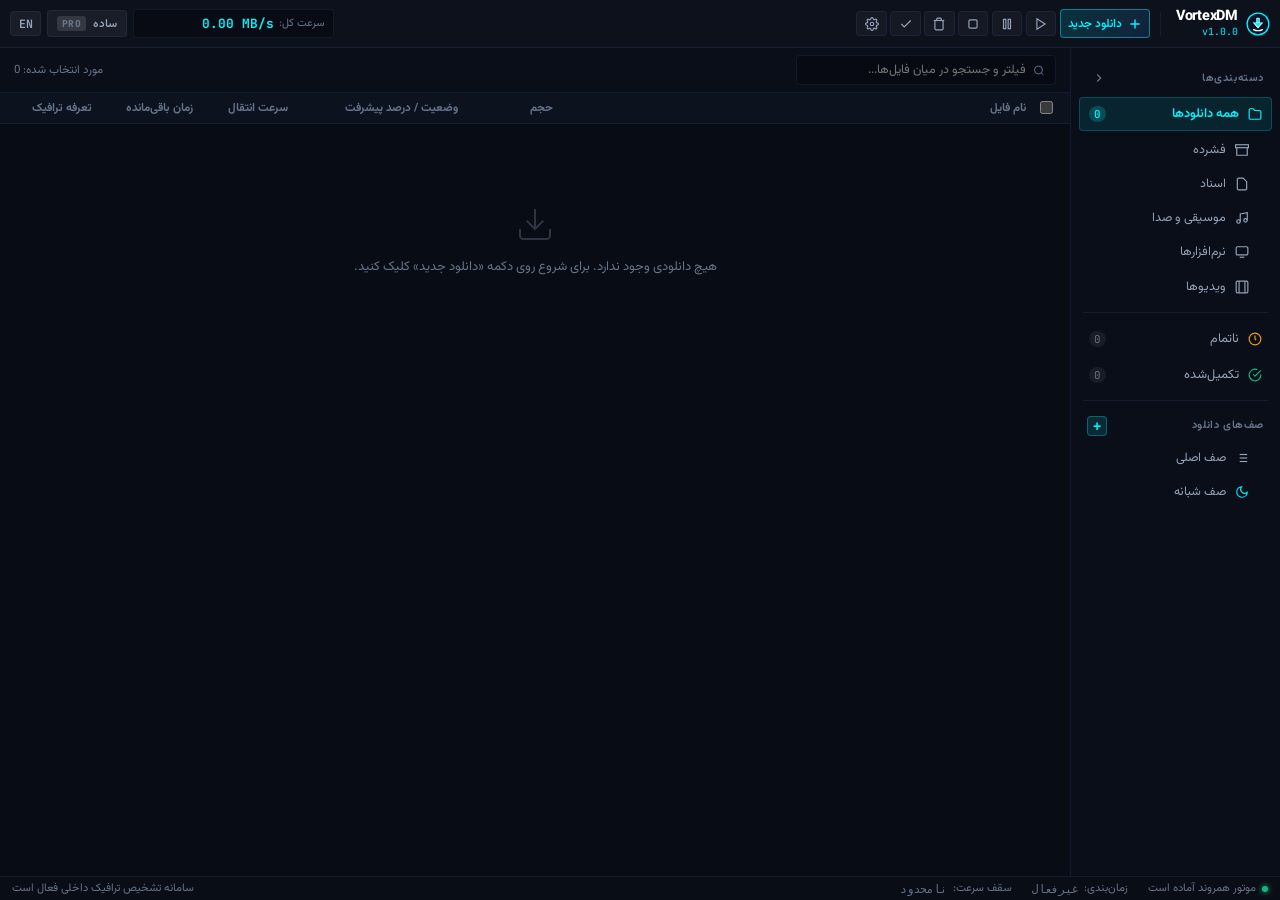
==== ui/index.html @ fa71cff3 "fix: set white text on primary buttons, fix realistic speedtest and ping, streamline analytics cards" ====
<!DOCTYPE html>
<html lang="fa" dir="rtl">
<head>
  <meta charset="UTF-8">
  <meta name="viewport" content="width=device-width, initial-scale=1.0">
  <meta name="color-scheme" content="dark">
  <meta name="theme-color" content="#00f2fe">
  <title>VortexDM - Professional Download Manager</title>
  <link rel="icon" type="image/x-icon" href="favicon.ico">
  <link rel="icon" type="image/png" sizes="256x256" href="favicon.png">
  <link rel="icon" type="image/png" sizes="192x192" href="favicon-192.png">
  <link rel="icon" type="image/png" sizes="512x512" href="favicon-512.png">
  <link rel="shortcut icon" href="favicon.ico">
  <link rel="apple-touch-icon" href="favicon-192.png">
  <link rel="manifest" href="manifest.json">
  <link rel="stylesheet" href="style.css">
  <link href="https://fonts.googleapis.com/css2?family=Vazirmatn:wght@400;500;600;700;800&family=JetBrains+Mono:wght@400;500;700&display=swap" rel="stylesheet">
</head>
<body>
  <div class="app-window">
    <!-- Top Action Ribbon Toolbar (IDM-Grade Pro Toolbar) -->
    <header class="app-toolbar">
      <div class="brand-group">
        <div class="brand-logo" title="VortexDM">
          <svg viewBox="0 0 32 32" fill="none">
            <circle cx="16" cy="16" r="14.5" fill="#0b1329" stroke="#00f2fe" stroke-width="1.8"/>
            <rect x="13.8" y="7.5" width="4.4" height="7.5" rx="1" fill="#ffffff"/>
            <polygon points="9,14 23,14 16,22" fill="#ffffff"/>
            <rect x="14.6" y="8.5" width="2.8" height="5.5" fill="#00f2fe"/>
            <polygon points="11,14.5 21,14.5 16,20" fill="#00f2fe"/>
            <path d="M10 23.5 Q16 26.5 22 23.5" fill="none" stroke="#ffffff" stroke-width="1.5" stroke-linecap="round"/>
          </svg>
        </div>
        <div class="brand-info">
          <span class="brand-title">VortexDM</span>
          <span class="brand-ver">v1.0.0</span>
        </div>
      </div>

      <div class="toolbar-divider"></div>

      <!-- Action Buttons -->
      <div class="toolbar-buttons">
        <button id="tbAddUrl" class="tb-btn tb-btn-primary" title="افزودن نشانی جدید" data-i18n-title="tb_add_tip">
          <svg viewBox="0 0 24 24" fill="none" stroke="currentColor" stroke-width="2.5" stroke-linecap="round"><line x1="12" y1="5" x2="12" y2="19"></line><line x1="5" y1="12" x2="19" y2="12"></line></svg>
          <span data-i18n="tb_add">دانلود جدید</span>
        </button>

        <button id="tbBatch" class="tb-btn pro-only" title="افزودن دسته‌ای لینک‌ها" data-i18n-title="tb_batch_tip">
          <svg viewBox="0 0 24 24" fill="none" stroke="currentColor" stroke-width="2"><path d="M14 2H6a2 2 0 0 0-2 2v16a2 2 0 0 0 2 2h12a2 2 0 0 0 2-2V8z"></path><polyline points="14 2 14 8 20 8"></polyline><line x1="12" y1="18" x2="12" y2="12"></line><line x1="9" y1="15" x2="15" y2="15"></line></svg>
          <span data-i18n="tb_batch">دانلود دسته‌ای</span>
        </button>

        <button id="tbResume" class="tb-btn tb-btn-compact" title="ادامه دانلود انتخابی" data-i18n-title="tb_resume_tip">
          <svg viewBox="0 0 24 24" fill="none" stroke="currentColor" stroke-width="2"><polygon points="5 3 19 12 5 21 5 3"></polygon></svg>
          <span data-i18n="tb_resume">ادامه</span>
        </button>

        <button id="tbPause" class="tb-btn tb-btn-compact" title="توقف موقت دانلود انتخابی" data-i18n-title="tb_pause_tip">
          <svg viewBox="0 0 24 24" fill="none" stroke="currentColor" stroke-width="2"><rect x="6" y="4" width="4" height="16"></rect><rect x="14" y="4" width="4" height="16"></rect></svg>
          <span data-i18n="tb_pause">توقف</span>
        </button>

        <button id="tbPauseAll" class="tb-btn tb-btn-compact" title="توقف همه دانلودها" data-i18n-title="tb_pause_all_tip">
          <svg viewBox="0 0 24 24" fill="none" stroke="currentColor" stroke-width="2"><rect x="5" y="5" width="14" height="14" rx="2"></rect></svg>
          <span data-i18n="tb_pause_all">توقف همه</span>
        </button>

        <button id="tbDelete" class="tb-btn tb-btn-compact" title="حذف مورد انتخابی" data-i18n-title="tb_delete_tip">
          <svg viewBox="0 0 24 24" fill="none" stroke="currentColor" stroke-width="2"><polyline points="3 6 5 6 21 6"></polyline><path d="M19 6v14a2 2 0 0 1-2 2H7a2 2 0 0 1-2-2V6m3 0V4a2 2 0 0 1 2-2h4a2 2 0 0 1 2 2v2"></path></svg>
          <span data-i18n="tb_delete">حذف</span>
        </button>

        <button id="tbClearDone" class="tb-btn tb-btn-compact" title="پاک‌سازی موارد تکمیل‌شده از لیست" data-i18n-title="tb_clear_tip">
          <svg viewBox="0 0 24 24" fill="none" stroke="currentColor" stroke-width="2"><polyline points="20 6 9 17 4 12"></polyline></svg>
          <span data-i18n="tb_clear">پاک‌سازی</span>
        </button>

        <div class="toolbar-divider pro-only"></div>

        <button id="tbScheduler" class="tb-btn tb-btn-accent pro-only" title="زمان‌بندی و صف دانلود شبانه" data-i18n-title="tb_sched_tip">
          <svg viewBox="0 0 24 24" fill="none" stroke="currentColor" stroke-width="2"><circle cx="12" cy="12" r="10"></circle><polyline points="12 6 12 12 16 14"></polyline></svg>
          <span data-i18n="tb_scheduler">زمان‌بندی</span>
        </button>

        <button id="tbSpeedLimit" class="tb-btn pro-only" title="محدودکننده و تقسیم هوشمند پهنای باند" data-i18n-title="tb_limit_tip">
          <svg viewBox="0 0 24 24" fill="none" stroke="currentColor" stroke-width="2"><path d="M12 2v4M12 18v4M4.93 4.93l2.83 2.83M16.24 16.24l2.83 2.83M2 12h4M18 12h4M4.93 19.07l2.83-2.83M16.24 7.76l2.83-2.83"/></svg>
          <span id="tbLimitLabel" data-i18n="tb_speed_limit">سقف سرعت</span>
        </button>

        <button id="tbLinkIrani" class="tb-btn tb-btn-iran iran-only pro-only" title="بررسی ترافیک نیم‌بها (LinkIrani.ir)" data-i18n-title="tb_iran_tip">
          <svg viewBox="0 0 24 24" fill="none" stroke="currentColor" stroke-width="2"><circle cx="12" cy="12" r="10"/><path d="M2 12h20"/><path d="M12 2a15.3 15.3 0 0 1 4 10 15.3 15.3 0 0 1-4 10 15.3 15.3 0 0 1 4-10z"/></svg>
          <span data-i18n="tb_linkirani">استعلام نیم‌بها</span>
        </button>

        <button id="tbAnalytics" class="tb-btn tb-btn-analytics pro-only" title="آمار و گزارش مصرف اینترنت" data-i18n-title="tb_analytics_tip">
          <svg viewBox="0 0 24 24" fill="none" stroke="currentColor" stroke-width="2"><line x1="18" y1="20" x2="18" y2="10"></line><line x1="12" y1="20" x2="12" y2="4"></line><line x1="6" y1="20" x2="6" y2="14"></line></svg>
          <span data-i18n="tb_analytics">گزارش مصرف</span>
        </button>

        <button id="tbSpeedtest" class="tb-btn pro-only" title="تست پینگ و سرعت شبکه" data-i18n-title="tb_speedtest_tip">
          <svg viewBox="0 0 24 24" fill="none" stroke="currentColor" stroke-width="2"><circle cx="12" cy="12" r="10"></circle><polygon points="16.24 7.76 14.12 14.12 7.76 16.24 9.88 9.88 16.24 7.76"></polygon></svg>
          <span data-i18n="tb_speedtest">تست سرعت</span>
        </button>

        <button id="tbSettings" class="tb-btn tb-btn-compact" title="تنظیمات نرم‌افزار" data-i18n-title="tb_settings_tip">
          <svg viewBox="0 0 24 24" fill="none" stroke="currentColor" stroke-width="2"><circle cx="12" cy="12" r="3"></circle><path d="M19.4 15a1.65 1.65 0 0 0 .33 1.82l.06.06a2 2 0 0 1 0 2.83 2 2 0 0 1-2.83 0l-.06-.06a1.65 1.65 0 0 0-1.82-.33 1.65 1.65 0 0 0-1 1.51V21a2 2 0 0 1-2 2 2 2 0 0 1-2-2v-.09A1.65 1.65 0 0 0 9 19.4a1.65 1.65 0 0 0-1.82.33l-.06.06a2 2 0 0 1-2.83 0 2 2 0 0 1 0-2.83l.06-.06a1.65 1.65 0 0 0 .33-1.82 1.65 1.65 0 0 0-1.51-1H3a2 2 0 0 1-2-2 2 2 0 0 1 2-2h.09A1.65 1.65 0 0 0 4.6 9a1.65 1.65 0 0 0-.33-1.82l-.06-.06a2 2 0 0 1 0-2.83 2 2 0 0 1 2.83 0l.06.06a1.65 1.65 0 0 0 1.82.33H9a1.65 1.65 0 0 0 1-1.51V3a2 2 0 0 1 2-2 2 2 0 0 1 2 2v.09a1.65 1.65 0 0 0 1 1.51 1.65 1.65 0 0 0 1.82-.33l.06-.06a2 2 0 0 1 2.83 0 2 2 0 0 1 0 2.83l-.06.06a1.65 1.65 0 0 0-.33 1.82V9a1.65 1.65 0 0 0 1.51 1H21a2 2 0 0 1 2 2 2 2 0 0 1-2 2h-.09a1.65 1.65 0 0 0-1.51 1z"></path></svg>
          <span data-i18n="tb_settings">تنظیمات</span>
        </button>
      </div>

      <!-- Right Area: Speedometer, Mode Switcher & Language -->
      <div class="toolbar-status-right">
        <div class="global-speed-display" title="سرعت دانلود کلی">
          <span class="speed-unit-lbl" data-i18n="speed_lbl">سرعت:</span>
          <span class="speed-val ltr-num" id="globalSpeedVal">0.00 MB/s</span>
          <canvas id="speedSparkline" width="55" height="20"></canvas>
        </div>

        <button id="btnModeToggle" class="mode-toggle-btn" title="تغییر به حالت پیشرفته / ساده" data-i18n-title="tip_mode_toggle">
          <span class="mode-text" id="modeText" data-i18n="mode_simple">ساده</span>
          <span class="mode-pill pro">PRO</span>
        </button>

        <button id="langToggleBtn" class="lang-switch-btn" title="تغییر زبان">
          <span id="langText">EN</span>
        </button>
      </div>
    </header>

    <!-- Main Workspace: Split into Categories Sidebar and Compact Tasks Table -->
    <div class="workspace-layout">
      <!-- Sidebar Tree (IDM Categories Tree) -->
      <aside class="categories-tree">
        <div class="tree-header">
          <span data-i18n="tree_categories">دسته‌بندی‌ها</span>
          <button id="btnToggleSidebar" class="sidebar-toggle-btn" title="کوچک‌سازی پنل" data-i18n-title="tip_toggle_sidebar">
            <svg viewBox="0 0 24 24" fill="none" stroke="currentColor" stroke-width="2"><polyline points="15 18 9 12 15 6"></polyline></svg>
          </button>
        </div>

        <div class="tree-list">
          <!-- Main Downloads -->
          <div class="tree-node active" data-filter="all">
            <svg class="tree-icon" viewBox="0 0 24 24" fill="none" stroke="currentColor" stroke-width="2"><path d="M22 19a2 2 0 0 1-2 2H4a2 2 0 0 1-2-2V5a2 2 0 0 1 2-2h5l2 3h9a2 2 0 0 1 2 2z"/></svg>
            <span class="tree-label" data-i18n="cat_all">همه دانلودها</span>
            <span class="tree-count" id="countAll">0</span>
          </div>

          <div class="tree-group">
            <div class="tree-node sub-node" data-filter="compressed">
              <svg class="tree-icon" viewBox="0 0 24 24" fill="none" stroke="currentColor" stroke-width="2"><polyline points="21 8 21 21 3 21 3 8"></polyline><rect x="1" y="3" width="22" height="5"></rect></svg>
              <span class="tree-label" data-i18n="cat_compressed">فشرده</span>
            </div>
            <div class="tree-node sub-node" data-filter="documents">
              <svg class="tree-icon" viewBox="0 0 24 24" fill="none" stroke="currentColor" stroke-width="2"><path d="M14 2H6a2 2 0 0 0-2 2v16a2 2 0 0 0 2 2h12a2 2 0 0 0 2-2V8z"></path></svg>
              <span class="tree-label" data-i18n="cat_documents">اسناد</span>
            </div>
            <div class="tree-node sub-node" data-filter="music">
              <svg class="tree-icon" viewBox="0 0 24 24" fill="none" stroke="currentColor" stroke-width="2"><path d="M9 18V5l12-2v13"></path><circle cx="6" cy="18" r="3"></circle><circle cx="18" cy="16" r="3"></circle></svg>
              <span class="tree-label" data-i18n="cat_music">موسیقی و صدا</span>
            </div>
            <div class="tree-node sub-node" data-filter="programs">
              <svg class="tree-icon" viewBox="0 0 24 24" fill="none" stroke="currentColor" stroke-width="2"><rect x="2" y="3" width="20" height="14" rx="2"></rect><line x1="8" y1="21" x2="16" y2="21"></line></svg>
              <span class="tree-label" data-i18n="cat_programs">نرم‌افزارها</span>
            </div>
            <div class="tree-node sub-node" data-filter="video">
              <svg class="tree-icon" viewBox="0 0 24 24" fill="none" stroke="currentColor" stroke-width="2"><rect x="2" y="2" width="20" height="20" rx="2"></rect><line x1="7" y1="2" x2="7" y2="22"></line><line x1="17" y1="2" x2="17" y2="22"></line></svg>
              <span class="tree-label" data-i18n="cat_video">ویدیوها</span>
            </div>
          </div>

          <div class="tree-separator"></div>

          <!-- Status Section -->
          <div class="tree-node" data-filter="unfinished">
            <svg class="tree-icon icon-yellow" viewBox="0 0 24 24" fill="none" stroke="currentColor" stroke-width="2"><circle cx="12" cy="12" r="10"></circle><polyline points="12 6 12 12 14 14"></polyline></svg>
            <span class="tree-label" data-i18n="cat_unfinished">ناتمام</span>
            <span class="tree-count" id="countActive">0</span>
          </div>

          <div class="tree-node" data-filter="finished">
            <svg class="tree-icon icon-green" viewBox="0 0 24 24" fill="none" stroke="currentColor" stroke-width="2"><path d="M22 11.08V12a10 10 0 1 1-5.93-9.14"></path><polyline points="22 4 12 14.01 9 11.01"></polyline></svg>
            <span class="tree-label" data-i18n="cat_finished">تکمیل‌شده</span>
            <span class="tree-count" id="countDone">0</span>
          </div>

          <div class="tree-separator"></div>

          <!-- Queues Section -->
          <div class="tree-header queue-header-row">
            <span data-i18n="tree_queues">صف‌های دانلود</span>
            <button id="btnAddQueue" class="btn-add-queue" title="ایجاد صف دانلود جدید" data-i18n-title="btn_add_queue_tip">+</button>
          </div>

          <div id="queuesContainer">
            <div class="tree-node sub-node" data-filter="queue-main">
              <svg class="tree-icon" viewBox="0 0 24 24" fill="none" stroke="currentColor" stroke-width="2"><line x1="8" y1="6" x2="21" y2="6"></line><line x1="8" y1="12" x2="21" y2="12"></line><line x1="8" y1="18" x2="21" y2="18"></line><line x1="3" y1="6" x2="3.01" y2="6"></line><line x1="3" y1="12" x2="3.01" y2="12"></line><line x1="3" y1="18" x2="3.01" y2="18"></line></svg>
              <span class="tree-label" data-i18n="queue_main">صف اصلی</span>
            </div>

            <div class="tree-node sub-node" data-filter="queue-night">
              <svg class="tree-icon icon-cyan" viewBox="0 0 24 24" fill="none" stroke="currentColor" stroke-width="2"><path d="M21 12.79A9 9 0 1 1 11.21 3 7 7 0 0 0 21 12.79z"></path></svg>
              <span class="tree-label" data-i18n="queue_night">صف شبانه</span>
            </div>
          </div>
        </div>
      </aside>

      <!-- Main High-Density Table Area -->
      <main class="table-container">
        <!-- Search filter bar -->
        <div class="filter-strip">
          <div class="search-box">
            <svg viewBox="0 0 24 24" fill="none" stroke="currentColor" stroke-width="2"><circle cx="11" cy="11" r="8"></circle><line x1="21" y1="21" x2="16.65" y2="16.65"></line></svg>
            <input type="text" id="searchInput" placeholder="فیلتر و جستجو در میان فایل‌ها..." data-i18n-placeholder="search_filter">
          </div>
          <div class="table-stats">
            <span id="selectedCountText" data-i18n="selected_count">هیچ فایلی انتخاب نشده</span>
          </div>
        </div>

        <!-- High-Density Data Table Header -->
        <div class="grid-header">
          <div class="col col-check"><input type="checkbox" id="selectAllCheckbox"></div>
          <div class="col col-order pro-only" title="ترتیب اولویت دانلود">#</div>
          <div class="col col-name" data-i18n="col_filename">نام فایل</div>
          <div class="col col-size" data-i18n="col_size">حجم</div>
          <div class="col col-progress" data-i18n="col_progress">وضعیت / درصد پیشرفت</div>
          <div class="col col-speed" data-i18n="col_speed">سرعت انتقال</div>
          <div class="col col-eta" data-i18n="col_eta">زمان باقی‌مانده</div>
          <div class="col col-traffic iran-only" data-i18n="col_traffic">تعرفه ترافیک</div>
          <div class="col col-queue pro-only" data-i18n="col_queue">صف</div>
          <div class="col col-conn pro-only" data-i18n="col_conn" title="تعداد اتصالات همزمان">اتصال</div>
          <div class="col col-reorder pro-only" data-i18n="col_reorder" title="جابجایی در صف">ترتیب</div>
        </div>

        <!-- Table Rows List -->
        <div id="tasksGridBody" class="grid-body">
          <!-- Empty State -->
          <div id="emptyTasksState" class="empty-state-compact">
            <svg class="empty-icon" viewBox="0 0 24 24" fill="none" stroke="currentColor" stroke-width="1.2"><path d="M21 15v4a2 2 0 0 1-2 2H5a2 2 0 0 1-2-2v-4"></path><polyline points="7 10 12 15 17 10"></polyline><line x1="12" y1="15" x2="12" y2="3"></line></svg>
            <span data-i18n="empty_msg">هیچ دانلودی وجود ندارد. برای شروع روی دکمه «دانلود جدید» کلیک کنید.</span>
          </div>
        </div>
      </main>
    </div>

    <!-- Bottom Status Bar -->
    <footer class="app-statusbar">
      <div class="sb-item">
        <span class="sb-indicator online"></span>
        <span id="sbEngineStatus" data-i18n="sb_ready">موتور همروند آماده است</span>
      </div>
      <div class="sb-item">
        <span data-i18n="sb_scheduler_state">وضعیت زمان‌بندی:</span>
        <span id="sbSchedStatus" class="ltr-num">غیرفعال</span>
      </div>
      <div class="sb-item">
        <span data-i18n="sb_speed_limit">سقف سرعت:</span>
        <span id="sbLimitStatus" class="ltr-num">نامحدود</span>
      </div>
      <div class="sb-item push-end iran-only">
        <span data-i18n="sb_iran_support">سامانه استعلام ترافیک متصل به LinkIrani.ir</span>
      </div>
    </footer>
  </div>

  <!-- Modal: Add New Download -->
  <div id="taskModal" class="modal-overlay hidden">
    <div class="modal-card">
      <div class="modal-header">
        <h3 data-i18n="modal_add_title">افزودن دانلود جدید</h3>
        <button class="modal-close-btn" id="closeAddModal">✖</button>
      </div>
      <div class="modal-body">
        <div class="form-row">
          <label data-i18n="lbl_url">آدرس فایل (URL):</label>
          <input type="url" id="modalUrlInput" placeholder="https://domain.com/file.zip" class="form-input ltr-input">
        </div>
        <div class="form-row">
          <label data-i18n="lbl_filename">نام فایل ذخیره‌شده (اختیاری):</label>
          <input type="text" id="modalFilenameInput" placeholder="نام خودکار از سرور دریافت می‌شود" class="form-input">
        </div>
        <div class="form-row">
          <label data-i18n="lbl_dest_dir">پوشه ذخیره‌سازی (اختیاری):</label>
          <input type="text" id="modalDirInput" placeholder="مسیر پیش‌فرض دانلودها..." class="form-input ltr-input">
        </div>
        <div class="form-cols">
          <div class="form-row">
            <label data-i18n="lbl_queue">صف دانلود:</label>
            <select id="modalQueueSelect" class="form-select">
              <option value="main" selected>صف اصلی</option>
              <option value="night">صف دانلود شبانه</option>
            </select>
          </div>
          <div class="form-row">
            <label data-i18n="lbl_conns">تعداد قطعات همزمان (Q):</label>
            <select id="modalConnsSelect" class="form-select">
              <option value="16" selected>16 کانکشن (توربو استاندارد)</option>
              <option value="32">32 کانکشن (حداکثر پهنای باند)</option>
              <option value="8">8 کانکشن همزمان</option>
              <option value="4">4 کانکشن</option>
              <option value="1">1 کانکشن (تک‌استریم)</option>
            </select>
          </div>
        </div>
        <div id="trafficDetectionNotice" class="traffic-notice hidden iran-only">
          <span class="traffic-tag" id="trafficNoticeTag"></span>
          <span class="traffic-desc" id="trafficNoticeDesc"></span>
          <a href="#" id="trafficNoticeLink" target="_blank" class="traffic-ext-link">استعلام در LinkIrani.ir ↗</a>
        </div>
      </div>
      <div class="modal-footer">
        <button class="btn btn-secondary" id="cancelAddBtn" data-i18n="btn_cancel">انصراف</button>
        <button class="btn btn-primary" id="submitAddBtn" data-i18n="btn_start">شروع دانلود</button>
      </div>
    </div>
  </div>

  <!-- Modal: Scheduler & Night Download (Exact IDM Model) -->
  <div id="schedulerModal" class="modal-overlay hidden">
    <div class="modal-card modal-large">
      <div class="modal-header">
        <h3 data-i18n="sched_title">تنظیمات زمان‌بندی و صف دانلود</h3>
        <button class="modal-close-btn" id="closeSchedModal">✖</button>
      </div>
      <div class="modal-body">
        <div class="sched-layout">
          <!-- Queue tabs on left -->
          <div class="sched-tabs">
            <button class="sched-tab active" data-queue="night">🌙 صف شبانه</button>
            <button class="sched-tab" data-queue="main">📋 صف اصلی</button>
          </div>

          <!-- Queue settings panel -->
          <div class="sched-content">
            <div class="checkbox-row">
              <input type="checkbox" id="schedEnable">
              <label for="schedEnable" class="bold-lbl" data-i18n="sched_enable">فعال‌سازی دانلود خودکار بر اساس زمان‌بندی برای این صف</label>
            </div>

            <div class="sched-time-box">
              <div class="time-item">
                <input type="checkbox" id="schedStartCheck">
                <label for="schedStartCheck" data-i18n="sched_start_at">شروع دانلود در ساعت:</label>
                <div class="dark-time-picker">
                  <select id="schedStartHour" class="time-select"></select>
                  <span class="time-sep">:</span>
                  <select id="schedStartMin" class="time-select"></select>
                </div>
              </div>

              <div class="time-item">
                <input type="checkbox" id="schedStopCheck">
                <label for="schedStopCheck" data-i18n="sched_stop_at">توقف دانلود در ساعت:</label>
                <div class="dark-time-picker">
                  <select id="schedStopHour" class="time-select"></select>
                  <span class="time-sep">:</span>
                  <select id="schedStopMin" class="time-select"></select>
                </div>
              </div>
            </div>

            <div class="sched-box-title" data-i18n="sched_days_title">روزهای اجرای برنامه در هفته:</div>
            <div class="days-checkboxes">
              <label><input type="checkbox" class="day-cb" value="0" checked> یکشنبه</label>
              <label><input type="checkbox" class="day-cb" value="1" checked> دوشنبه</label>
              <label><input type="checkbox" class="day-cb" value="2" checked> سه‌شنبه</label>
              <label><input type="checkbox" class="day-cb" value="3" checked> چهارشنبه</label>
              <label><input type="checkbox" class="day-cb" value="4" checked> پنج‌شنبه</label>
              <label><input type="checkbox" class="day-cb" value="5" checked> جمعه</label>
              <label><input type="checkbox" class="day-cb" value="6" checked> شنبه</label>
            </div>

            <div class="sched-box-title" data-i18n="sched_post_title">عملیات پس از اتمام تمام فایل‌های این صف:</div>
            <div class="post-actions-list">
              <label class="radio-lbl">
                <input type="checkbox" id="schedShutdownPC">
                <span data-i18n="sched_shutdown_pc">خاموش کردن رایانه پس از پایان دانلود</span>
              </label>
              <label class="radio-lbl">
                <input type="checkbox" id="schedSleepPC">
                <span data-i18n="sched_sleep_pc">به حالت آماده‌باش بردن سیستم (خواب)</span>
              </label>
              <label class="radio-lbl">
                <input type="checkbox" id="schedExitApp">
                <span data-i18n="sched_exit_app">بستن نرم‌افزار VortexDM</span>
              </label>
            </div>

            <div class="conns-queue-row">
              <label data-i18n="sched_max_concur">حداکثر فایل‌های همزمان در صف:</label>
              <select id="schedMaxConcur" class="form-select small-select">
                <option value="1" selected>1 فایل در هر لحظه (پیشنهادی برای صف شبانه)</option>
                <option value="2">2 فایل همزمان</option>
                <option value="3">3 فایل همزمان</option>
              </select>
            </div>
          </div>
        </div>
      </div>
      <div class="modal-footer">
        <button class="btn btn-secondary" id="cancelSchedBtn" data-i18n="btn_cancel">انصراف</button>
        <button class="btn btn-primary" id="saveSchedBtn" data-i18n="btn_save_apply">ذخیره و اعمال زمان‌بندی</button>
      </div>
    </div>
  </div>

  <!-- Modal: Speed Limiter & Smart Bandwidth Allocator -->
  <div id="speedLimitModal" class="modal-overlay hidden">
    <div class="modal-card">
      <div class="modal-header">
        <h3 data-i18n="limit_title">محدودکننده و تقسیم هوشمند پهنای باند</h3>
        <button class="modal-close-btn" id="closeLimitModal">✖</button>
      </div>
      <div class="modal-body">
        <p class="modal-intro" data-i18n="limit_intro">با تنظیم سقف سرعت، پهنای باند به شکل هوشمند و عادلانه میان دانلودهای فعال تقسیم شده و وب‌گردی و سایر نرم‌افزارها دچار افت سرعت نمی‌شوند.</p>
        
        <div class="speed-presets">
          <button class="preset-btn active" data-kb="0" data-i18n="limit_unlimited">نامحدود (حداکثر سرعت)</button>
          <button class="preset-btn" data-kb="1024">1 MB/s</button>
          <button class="preset-btn" data-kb="2048">2 MB/s</button>
          <button class="preset-btn" data-kb="5120">5 MB/s</button>
          <button class="preset-btn" data-kb="10240">10 MB/s</button>
        </div>

        <div class="form-row">
          <label data-i18n="limit_custom">یا سقف دلخواه را وارد کنید (کیلوبایت بر ثانیه):</label>
          <div class="input-with-unit">
            <input type="number" id="customLimitInput" placeholder="0 برای نامحدود" min="0" step="128" class="form-input ltr-input">
            <span class="unit-tag">KB/s</span>
          </div>
        </div>
      </div>
      <div class="modal-footer">
        <button class="btn btn-secondary" id="cancelLimitBtn" data-i18n="btn_cancel">انصراف</button>
        <button class="btn btn-primary" id="saveLimitBtn" data-i18n="btn_apply">اعمال سقف سرعت</button>
      </div>
    </div>
  </div>

  <!-- Modal: LinkIrani.ir Domestic Check Dialog -->
  <div id="linkIraniModal" class="modal-overlay hidden">
    <div class="modal-card">
      <div class="modal-header">
        <h3 data-i18n="iran_check_title">استعلام ترافیک داخلی / نیم‌بها (LinkIrani.ir)</h3>
        <button class="modal-close-btn" id="closeIranModal">✖</button>
      </div>
      <div class="modal-body">
        <p class="modal-intro" data-i18n="iran_intro">لینک یا دامنه مورد نظر خود را وارد کنید تا وضعیت داخلی بودن (نیم‌بها) یا بین‌المللی بودن آن فوراً بررسی شود.</p>
        <div class="form-row">
          <input type="text" id="iranUrlInput" placeholder="https://example.ir/file.zip" class="form-input ltr-input">
        </div>
        <button id="btnRunIranCheck" class="btn btn-primary w-full" data-i18n="btn_check">بررسی وضعیت ترافیک</button>

        <div id="iranCheckResultBox" class="iran-result-box hidden">
          <div class="res-status-line">
            <span class="res-label" data-i18n="iran_status_lbl">وضعیت محاسبه ترافیک:</span>
            <span id="iranResultBadge" class="traffic-tag"></span>
          </div>
          <div class="res-details">
            <div><span data-i18n="iran_host">دامنه / هاست:</span> <strong id="iranResultHost" class="ltr-num"></strong></div>
            <div><span data-i18n="iran_ip">آدرس IP سرور:</span> <strong id="iranResultIP" class="ltr-num"></strong></div>
          </div>
          <a id="iranExternalVerifyBtn" href="#" target="_blank" class="btn-verify-ext">مشاهده پرونده ثبت در سامانه LinkIrani.ir ↗</a>
        </div>
      </div>
    </div>
  </div>

  <!-- Modal: Data Usage & Traffic Analytics -->
  <div id="analyticsModal" class="modal-overlay hidden">
    <div class="modal-card modal-xl">
      <div class="modal-header">
        <div class="modal-title-wrap">
          <h3 data-i18n="analytics_title">آمار و گزارش مصرف اینترنت</h3>
          <span class="cycle-indicator" id="analyticsCyclePeriod">دوره جاری</span>
        </div>
        <div class="modal-header-actions">
          <button id="btnResetCycle" class="btn btn-sm btn-outline-danger" title="صفر کردن آمار و شروع دوره جدید" data-i18n="analytics_reset_btn">شروع دوره جدید</button>
          <button class="modal-close-btn" id="closeAnalyticsModal">✖</button>
        </div>
      </div>
      <div class="modal-body">
        <!-- 4 Stat Metric Cards -->
        <div class="analytics-metrics-grid">
          <div class="metric-card card-total">
            <div class="metric-icon">
              <svg viewBox="0 0 24 24" fill="none" stroke="currentColor" stroke-width="2"><path d="M21 16V8a2 2 0 0 0-1-1.73l-7-4a2 2 0 0 0-2 0l-7 4A2 2 0 0 0 3 8v8a2 2 0 0 0 1 1.73l7 4a2 2 0 0 0 2 0l7-4A2 2 0 0 0 21 16z"></path><polyline points="3.27 6.96 12 12.01 20.73 6.96"></polyline><line x1="12" y1="22.08" x2="12" y2="12"></line></svg>
            </div>
            <div class="metric-info">
              <span class="metric-lbl" data-i18n="analytics_total_traffic">کل ترافیک مصرفی</span>
              <span class="metric-val ltr-num" id="statTotalTraffic">0 B</span>
            </div>
          </div>

          <div class="metric-card card-domestic iran-only">
            <div class="metric-icon">
              <svg viewBox="0 0 24 24" fill="none" stroke="currentColor" stroke-width="2"><circle cx="12" cy="12" r="10"/><path d="M2 12h20"/><path d="M12 2a15.3 15.3 0 0 1 4 10 15.3 15.3 0 0 1-4 10 15.3 15.3 0 0 1-4-10 15.3 15.3 0 0 1 4-10z"/></svg>
            </div>
            <div class="metric-info">
              <span class="metric-lbl" data-i18n="analytics_domestic_traffic">مصرف نیم‌بها (داخلی)</span>
              <span class="metric-val ltr-num" id="statDomesticTraffic">0 B</span>
            </div>
          </div>

          <div class="metric-card card-intl">
            <div class="metric-icon">
              <svg viewBox="0 0 24 24" fill="none" stroke="currentColor" stroke-width="2"><circle cx="12" cy="12" r="10"/><line x1="2" y1="12" x2="22" y2="12"/><path d="M12 2a15.3 15.3 0 0 1 4 10 15.3 15.3 0 0 1-4 10 15.3 15.3 0 0 1-4-10 15.3 15.3 0 0 1 4-10z"/></svg>
            </div>
            <div class="metric-info">
              <span class="metric-lbl" data-i18n="analytics_intl_traffic">مصرف تمام‌بها (بین‌الملل)</span>
              <span class="metric-val ltr-num" id="statIntlTraffic">0 B</span>
            </div>
          </div>
        </div>

        <!-- Chart Section -->
        <div class="analytics-chart-box">
          <div class="chart-header">
            <span class="chart-title" data-i18n="analytics_chart_title">نمودار توزیع مصرف داده</span>
            <div class="chart-tab-group">
              <button class="chart-tab active" id="chartTabHourly" data-view="hourly" data-i18n="analytics_hourly_view">ساعت به ساعت (۲۴ ساعت گذشته)</button>
              <button class="chart-tab" id="chartTabDaily" data-view="daily" data-i18n="analytics_daily_view">روزانه (۱۴ روز اخیر)</button>
            </div>
          </div>
          <div class="chart-canvas-wrapper">
            <canvas id="analyticsChartCanvas" width="700" height="190"></canvas>
          </div>
        </div>

        <!-- Recent Logs Section -->
        <div class="analytics-logs-box">
          <h4 class="logs-title" data-i18n="analytics_logs_title">آخرین فایل‌های ثبت‌شده در لاگ مصرف</h4>
          <div class="analytics-table-wrap">
            <table class="analytics-table">
              <thead>
                <tr>
                  <th data-i18n="analytics_th_filename">نام فایل</th>
                  <th data-i18n="analytics_th_size">حجم فایل</th>
                  <th class="iran-only" data-i18n="analytics_th_tariff">نوع تعرفه</th>
                  <th data-i18n="analytics_th_time">زمان ثبت</th>
                </tr>
              </thead>
              <tbody id="analyticsLogsBody">
                <tr><td colspan="4" class="empty-cell" data-i18n="analytics_no_logs">هنوز فایلی ثبت نشده است</td></tr>
              </tbody>
            </table>
          </div>
        </div>
      </div>
    </div>
  </div>

  <!-- Modal: Create Custom Queue -->
  <div id="queueModal" class="modal-overlay hidden">
    <div class="modal-card">
      <div class="modal-header">
        <h3 data-i18n="queue_modal_title">ایجاد صف دانلود جدید</h3>
        <button class="modal-close-btn" id="closeQueueModal">✖</button>
      </div>
      <div class="modal-body">
        <div class="form-row">
          <label data-i18n="queue_lbl_name">نام یا شناسه صف:</label>
          <input type="text" id="customQueueNameInput" placeholder="مثلاً: فیلم‌ها، دوره‌ها، نرم‌افزار..." class="form-input">
        </div>
        <div class="form-row">
          <label data-i18n="queue_lbl_concur">حداکثر دانلودهای همزمان در این صف:</label>
          <select id="customQueueConcurSelect" class="form-select">
            <option value="1" selected>1 فایل (توالی منظم - پیشنهادی)</option>
            <option value="2">2 فایل همزمان</option>
            <option value="3">3 فایل همزمان</option>
          </select>
        </div>
      </div>
      <div class="modal-footer">
        <button class="btn btn-secondary" id="cancelQueueModalBtn" data-i18n="btn_cancel">انصراف</button>
        <button class="btn btn-primary" id="submitCreateQueueBtn" data-i18n="queue_btn_create">ایجاد صف</button>
      </div>
    </div>
  </div>

  <!-- Modal: Batch Download -->
  <div id="batchModal" class="modal-overlay hidden">
    <div class="modal-card modal-card-lg">
      <div class="modal-header">
        <h3 data-i18n="batch_modal_title">دانلود دسته‌ای لینک‌ها</h3>
        <button class="modal-close-btn" id="closeBatchModal">✖</button>
      </div>
      <div class="modal-body">
        <div class="form-row">
          <label data-i18n="batch_lbl_urls">نشانی‌های دانلود (هر نشانی در یک خط):</label>
          <textarea id="batchUrlsInput" rows="7" class="form-textarea ltr-text" placeholder="https://example.com/file1.zip&#10;https://example.com/file2.iso&#10;https://example.com/file3.mp4"></textarea>
        </div>
        <div class="form-grid-2">
          <div class="form-row">
            <label data-i18n="batch_lbl_queue">صف مقصد:</label>
            <select id="batchQueueSelect" class="form-select">
              <option value="main" selected data-i18n="q_main">صف اصلی</option>
              <option value="night" data-i18n="q_night">دانلود شبانه</option>
            </select>
          </div>
          <div class="form-row">
            <label data-i18n="batch_lbl_threads">اتصالات همزمان هر فایل:</label>
            <select id="batchConnectionsSelect" class="form-select">
              <option value="4">4 اتصال</option>
              <option value="8" selected>8 اتصال (پیشنهادی)</option>
              <option value="16">16 اتصال (حداکثر سرعت)</option>
              <option value="32">32 اتصال</option>
            </select>
          </div>
        </div>
        <div class="form-row checkbox-row">
          <label class="checkbox-label">
            <input type="checkbox" id="batchAutoStart" checked>
            <span data-i18n="batch_chk_autostart">شروع دانلود بلافاصله پس از افزودن</span>
          </label>
        </div>
        <div id="batchStatusMsg" class="form-status-msg hidden"></div>
      </div>
      <div class="modal-footer">
        <button class="btn btn-secondary" id="cancelBatchModalBtn" data-i18n="btn_cancel">انصراف</button>
        <button class="btn btn-primary" id="submitBatchModalBtn" data-i18n="batch_btn_import">افزودن همه به صف</button>
      </div>
    </div>
  </div>

  <!-- Modal: Checksum Integrity Verifier -->
  <div id="checksumModal" class="modal-overlay hidden">
    <div class="modal-card">
      <div class="modal-header">
        <h3 data-i18n="cs_modal_title">بررسی هش و اصالت فایل</h3>
        <button class="modal-close-btn" id="closeChecksumModal">✖</button>
      </div>
      <div class="modal-body">
        <div class="checksum-filename-box">
          <span class="cs-label" data-i18n="cs_file_lbl">فایل:</span>
          <span class="cs-filename ltr-text" id="csFileName">filename.ext</span>
        </div>

        <div class="form-row">
          <label>SHA-256:</label>
          <div class="hash-copy-group">
            <input type="text" id="csSha256Val" readonly class="form-input hash-input ltr-text" value="...">
            <button class="btn btn-copy" id="btnCopySha256" title="کپی هش" data-i18n-title="tip_copy">📋</button>
          </div>
        </div>

        <div class="form-row">
          <label>MD5:</label>
          <div class="hash-copy-group">
            <input type="text" id="csMd5Val" readonly class="form-input hash-input ltr-text" value="...">
            <button class="btn btn-copy" id="btnCopyMd5" title="کپی هش" data-i18n-title="tip_copy">📋</button>
          </div>
        </div>

        <div class="checksum-verify-box">
          <label data-i18n="cs_verify_lbl">مقایسه با هش ارائه‌شده توسط سایت مبدأ:</label>
          <input type="text" id="csVerifyInput" class="form-input ltr-text" placeholder="هش SHA-256 یا MD5 را اینجا پیست کنید..." data-i18n-placeholder="cs_verify_placeholder">
          <div id="csVerifyResult" class="cs-result-banner hidden"></div>
        </div>
      </div>
      <div class="modal-footer">
        <button class="btn btn-secondary" id="closeChecksumBtn" data-i18n="btn_close">بستن</button>
      </div>
    </div>
  </div>

  <!-- Floating Clipboard Sniffer Toast -->
  <div id="clipboardToast" class="clipboard-sniff-toast hidden">
    <div class="toast-icon">
      <svg viewBox="0 0 24 24" fill="none" stroke="currentColor" stroke-width="2"><path d="M16 4h2a2 2 0 0 1 2 2v14a2 2 0 0 1-2 2H6a2 2 0 0 1-2-2V6a2 2 0 0 1 2-2h2"></path><rect x="8" y="2" width="8" height="4" rx="1" ry="1"></rect></svg>
    </div>
    <div class="toast-body">
      <div class="toast-title" data-i18n="toast_clip_title">لینک دانلود در کلیپ‌بورد شناسایی شد</div>
      <div class="toast-url ltr-text" id="toastClipUrl">https://...</div>
    </div>
    <div class="toast-actions">
      <button class="toast-btn toast-btn-primary" id="toastBtnDownload" data-i18n="toast_clip_download">دانلود سریع</button>
      <button class="toast-btn toast-btn-close" id="toastBtnDismiss">✖</button>
    </div>
  </div>

  <!-- Modal: Refresh Expired URL -->
  <div id="refreshUrlModal" class="modal-overlay hidden">
    <div class="modal-card">
      <div class="modal-header">
        <h3 data-i18n="refresh_modal_title">تمدید نشانی دانلود منقضی‌شده</h3>
        <button class="modal-close-btn" id="closeRefreshModal">✖</button>
      </div>
      <div class="modal-body">
        <div class="form-row">
          <label data-i18n="refresh_file_lbl">فایل:</label>
          <div id="refreshModalFileName" class="cs-filename ltr-text">...</div>
        </div>
        <div class="form-row">
          <label data-i18n="refresh_new_url_lbl">نشانی جدید (لینک تازه با توکن جدید):</label>
          <input type="url" id="refreshModalNewURL" placeholder="https://..." class="form-input ltr-input">
        </div>
        <div id="refreshModalStatus" class="form-status-msg hidden"></div>
      </div>
      <div class="modal-footer">
        <button class="btn btn-secondary" id="cancelRefreshModalBtn" data-i18n="btn_cancel">انصراف</button>
        <button class="btn btn-primary" id="submitRefreshModalBtn" data-i18n="refresh_btn_apply">به‌روزرسانی و ادامه دانلود</button>
      </div>
    </div>
  </div>

  <!-- Modal: Settings -->
  <div id="settingsModal" class="modal-overlay hidden">
    <div class="modal-card">
      <div class="modal-header">
        <h3 data-i18n="settings_title">تنظیمات VortexDM</h3>
        <button class="modal-close-btn" id="closeSettingsModal">✖</button>
      </div>
      <div class="modal-body">
        <div class="form-row">
          <label data-i18n="settings_default_dir">پوشه پیش‌فرض ذخیره فایل‌ها:</label>
          <input type="text" id="settingDefaultDirInput" class="form-input ltr-input" placeholder="مسیر پوشه دانلود...">
        </div>
        <div class="form-row">
          <label data-i18n="settings_default_mode">حالت پیش‌فرض رابط کاربری:</label>
          <select id="settingDefaultModeSelect" class="form-select">
            <option value="simple" data-i18n="mode_simple_opt">ساده (مینیمال و خلوت - پیشنهادی)</option>
            <option value="pro" data-i18n="mode_pro_opt">پیشرفته (کامل با تمام ابزارهای تخصصی)</option>
          </select>
        </div>
        <div class="form-row checkbox-row">
          <label class="checkbox-label">
            <input type="checkbox" id="settingSoundToggle" checked>
            <span data-i18n="settings_sound_toggle">پخش فیدبک صوتی های‌تک هنگام شروع و اتمام دانلود</span>
          </label>
        </div>
        <div class="form-row checkbox-row">
          <label class="checkbox-label">
            <input type="checkbox" id="settingAutoExtractToggle">
            <span data-i18n="settings_extract_toggle">استخراج خودکار فایل‌های فشرده (ZIP) پس از دانلود</span>
          </label>
        </div>

        <div class="form-row checkbox-row mt-2">
          <label class="checkbox-label">
            <input type="checkbox" id="settingProxyToggle">
            <span data-i18n="settings_proxy_toggle">فعال‌سازی پروکسی برای دانلودها</span>
          </label>
        </div>

        <div id="proxySettingsSection" class="proxy-settings-box hidden">
          <div class="form-cols">
            <div class="form-row">
              <label data-i18n="settings_proxy_type">نوع پروکسی:</label>
              <select id="settingProxyType" class="form-select">
                <option value="socks5" selected>SOCKS5</option>
                <option value="http">HTTP</option>
              </select>
            </div>
            <div class="form-row">
              <label data-i18n="settings_proxy_addr">نشانی و پورت سرور:</label>
              <input type="text" id="settingProxyAddr" class="form-input ltr-input" placeholder="127.0.0.1:10808">
            </div>
          </div>
          <div class="form-row checkbox-row">
            <label class="checkbox-label">
              <input type="checkbox" id="settingProxyBypassDomestic" checked>
              <span data-i18n="settings_proxy_bypass">بای‌پَس خودکار سایت‌های داخلی و نیم‌بها</span>
            </label>
          </div>
        </div>

        <div id="settingsStatusMsg" class="form-status-msg hidden"></div>
      </div>
      <div class="modal-footer">
        <button class="btn btn-secondary" id="cancelSettingsModalBtn" data-i18n="btn_cancel">انصراف</button>
        <button class="btn btn-primary" id="saveSettingsModalBtn" data-i18n="btn_save">ذخیره تنظیمات</button>
      </div>
    </div>
  </div>

  <!-- Modal: Share to Mobile via Local Wi-Fi QR Code -->
  <div id="shareModal" class="modal-overlay hidden">
    <div class="modal-card">
      <div class="modal-header">
        <h3 data-i18n="share_modal_title">انتقال بی‌سیم به موبایل</h3>
        <button class="modal-close-btn" id="closeShareModal">✖</button>
      </div>
      <div class="modal-body text-center">
        <p class="modal-intro" data-i18n="share_intro">با دوربین موبایل کد زیر را اسکن کنید تا فایل با نهایت سرعت وای‌فای محلی روی گوشی دانلود شود:</p>
        <div class="qr-canvas-wrap">
          <canvas id="shareQrCanvas" width="190" height="190"></canvas>
        </div>
        <div class="form-row mt-2">
          <label data-i18n="share_lbl_url">یا این آدرس را در مرورگر موبایل باز کنید:</label>
          <div class="hash-copy-group">
            <input type="text" id="shareUrlInput" readonly class="form-input ltr-input" value="http://...">
            <button class="btn btn-copy" id="btnCopyShareUrl" title="کپی آدرس" data-i18n-title="tip_copy">📋</button>
          </div>
        </div>
        <div class="share-file-meta">
          <span id="shareFileName" class="cs-filename"></span>
          <span id="shareFileSize" class="share-size-badge ltr-num"></span>
        </div>
      </div>
      <div class="modal-footer">
        <button class="btn btn-secondary" id="closeShareModalBtn" data-i18n="btn_close">بستن</button>
      </div>
    </div>
  </div>

  <!-- Modal: In-Flight Media Streaming Preview -->
  <div id="previewModal" class="modal-overlay hidden">
    <div class="modal-card modal-large">
      <div class="modal-header">
        <div class="modal-title-wrap">
          <h3 id="previewTitle" data-i18n="preview_title">پیش‌نمایش مدیا</h3>
          <span id="previewBadge" class="traffic-tag domestic">استریم زنده محلی</span>
        </div>
        <button class="modal-close-btn" id="closePreviewModal">✖</button>
      </div>
      <div class="modal-body preview-body">
        <div class="media-player-wrap">
          <video id="previewVideoPlayer" controls playsinline class="media-element hidden"></video>
          <audio id="previewAudioPlayer" controls class="media-element hidden"></audio>
        </div>
        <div class="preview-footer-note" data-i18n="preview_note">پخش زنده قطعات ذخیره‌شده بر روی دیسک با هدر Range بدون نیاز به اتمام دانلود</div>
      </div>
    </div>
  </div>

  <!-- Modal: Built-in Speed & Latency Test -->
  <div id="speedtestModal" class="modal-overlay hidden">
    <div class="modal-card">
      <div class="modal-header">
        <h3 data-i18n="speedtest_title">تست پینگ و سرعت اتصال شبکه</h3>
        <button class="modal-close-btn" id="closeSpeedtestModal">✖</button>
      </div>
      <div class="modal-body text-center">
        <div class="speedtest-grid">
          <div class="speedtest-card">
            <span class="st-lbl" data-i18n="st_ping">پینگ (تاخیر)</span>
            <span class="st-val ltr-num" id="stPingVal">-- ms</span>
          </div>
          <div class="speedtest-card">
            <span class="st-lbl" data-i18n="st_speed">سرعت دریافت</span>
            <span class="st-val ltr-num st-speed-glow" id="stSpeedVal">-- MB/s</span>
          </div>
        </div>
        <div class="speedtest-gauge-wrap">
          <canvas id="speedtestGaugeCanvas" width="260" height="120"></canvas>
        </div>
        <div id="speedtestStatus" class="form-status-msg hidden"></div>
        <button id="btnRunSpeedtest" class="btn btn-primary w-full mt-3" data-i18n="st_btn_start">شروع تست پینگ و سرعت</button>
      </div>
    </div>
  </div>

  <!-- Right-Click Context Menu -->
  <div id="contextMenu" class="custom-context-menu hidden">
    <div class="cm-item" data-cm="start"><svg viewBox="0 0 24 24" fill="none" stroke="currentColor" stroke-width="2"><polygon points="5 3 19 12 5 21 5 3"></polygon></svg> <span data-i18n="cm_resume">ادامه دانلود</span></div>
    <div class="cm-item" data-cm="pause"><svg viewBox="0 0 24 24" fill="none" stroke="currentColor" stroke-width="2"><rect x="6" y="4" width="4" height="16"></rect><rect x="14" y="4" width="4" height="16"></rect></svg> <span data-i18n="cm_pause">توقف موقت</span></div>
    <div class="cm-item" data-cm="refresh_url"><svg viewBox="0 0 24 24" fill="none" stroke="currentColor" stroke-width="2"><path d="M23 4v6h-6"></path><path d="M20.49 15a9 9 0 1 1-2.12-9.36L23 10"></path></svg> <span data-i18n="cm_refresh_url">تمدید نشانی دانلود (لینک منقضی‌شده)</span></div>
    <div class="cm-divider"></div>
    <div class="cm-item" data-cm="preview"><svg viewBox="0 0 24 24" fill="none" stroke="currentColor" stroke-width="2"><polygon points="5 3 19 12 5 21 5 3"></polygon></svg> <span data-i18n="cm_preview">پیش‌نمایش مدیا</span></div>
    <div class="cm-item" data-cm="share"><svg viewBox="0 0 24 24" fill="none" stroke="currentColor" stroke-width="2"><rect x="5" y="2" width="14" height="20" rx="2" ry="2"></rect><line x1="12" y1="18" x2="12.01" y2="18"></line></svg> <span data-i18n="cm_share">ارسال به موبایل با اسکن کد</span></div>
    <div class="cm-item" data-cm="open"><svg viewBox="0 0 24 24" fill="none" stroke="currentColor" stroke-width="2"><path d="M22 19a2 2 0 0 1-2 2H4a2 2 0 0 1-2-2V5a2 2 0 0 1 2-2h5l2 3h9a2 2 0 0 1 2 2z"/></svg> <span data-i18n="cm_open_folder">باز کردن در پوشه</span></div>
    <div class="cm-item" data-cm="extract"><svg viewBox="0 0 24 24" fill="none" stroke="currentColor" stroke-width="2"><polyline points="21 8 21 21 3 21 3 8"></polyline><rect x="1" y="3" width="22" height="5"></rect><line x1="10" y1="12" x2="14" y2="12"></line></svg> <span data-i18n="cm_extract">استخراج فایل فشرده (ZIP)</span></div>
    <div class="cm-item" data-cm="checksum"><svg viewBox="0 0 24 24" fill="none" stroke="currentColor" stroke-width="2"><path d="M12 22s8-4 8-10V5l-8-3-8 3v7c0 6 8 10 8 10z"></path></svg> <span data-i18n="cm_checksum">بررسی هش و اصالت (SHA-256 / MD5)</span></div>
    <div class="cm-item" data-cm="copy"><svg viewBox="0 0 24 24" fill="none" stroke="currentColor" stroke-width="2"><rect x="9" y="9" width="13" height="13" rx="2"></rect><path d="M5 15H4a2 2 0 0 1-2-2V4a2 2 0 0 1 2-2h9a2 2 0 0 1 2 2v1"></path></svg> <span data-i18n="cm_copy">کپی نشانی دانلود</span></div>
    <div class="cm-item iran-only" data-cm="linkirani"><svg viewBox="0 0 24 24" fill="none" stroke="currentColor" stroke-width="2"><circle cx="12" cy="12" r="10"/><path d="M2 12h20"/></svg> <span data-i18n="cm_check_iran">استعلام در LinkIrani.ir</span></div>
    <div class="cm-divider"></div>
    <div class="cm-item cm-danger" data-cm="delete"><svg viewBox="0 0 24 24" fill="none" stroke="currentColor" stroke-width="2"><polyline points="3 6 5 6 21 6"></polyline><path d="M19 6v14a2 2 0 0 1-2 2H7a2 2 0 0 1-2-2V6m3 0V4a2 2 0 0 1 2-2h4a2 2 0 0 1 2 2v2"></path></svg> <span data-i18n="cm_delete">حذف از صف و دیسک</span></div>
  </div>

  <script src="app.js"></script>
</body>
</html>
---- ui/style.css ----
:root {
  color-scheme: dark;
  --bg-window: #070a11;
  --bg-toolbar: #0c111c;
  --bg-tree: #090e18;
  --bg-table: #080c14;
  --bg-row-alt: rgba(255, 255, 255, 0.012);
  --bg-row-hover: rgba(0, 242, 254, 0.06);
  --bg-row-selected: rgba(0, 242, 254, 0.12);
  --border-color: rgba(65, 95, 145, 0.18);
  --border-active: #00f2fe;

  --primary: #00f2fe;
  --primary-glow: rgba(0, 242, 254, 0.28);
  --secondary: #3b82f6;
  --accent-green: #10b981;
  --accent-yellow: #f59e0b;
  --accent-red: #ef4444;

  --text-main: #f1f5f9;
  --text-muted: #94a3b8;
  --text-dim: #64748b;

  --font-fa: 'Vazirmatn', -apple-system, BlinkMacSystemFont, sans-serif;
  --font-en: -apple-system, BlinkMacSystemFont, 'Segoe UI', Roboto, sans-serif;
  --font-mono: 'JetBrains Mono', Consolas, monospace;

  --radius-xs: 4px;
  --radius-sm: 6px;
  --radius-md: 10px;
  --radius-lg: 14px;
  --radius-full: 9999px;

  --transition: all 0.14s ease;
}

/* Universal Dark Translucent Sleek Scrollbars */
* {
  margin: 0;
  padding: 0;
  box-sizing: border-box;
  scrollbar-width: thin;
  scrollbar-color: rgba(0, 242, 254, 0.28) #080c14;
}

::-webkit-scrollbar {
  width: 6px;
  height: 6px;
}

::-webkit-scrollbar-track {
  background: #080c14;
}

::-webkit-scrollbar-thumb {
  background: rgba(0, 242, 254, 0.25);
  border-radius: 4px;
}

::-webkit-scrollbar-thumb:hover {
  background: rgba(0, 242, 254, 0.55);
}

::-webkit-scrollbar-corner {
  background: #080c14;
}

body {
  font-family: var(--font-fa);
  background: var(--bg-window);
  color: var(--text-main);
  height: 100vh;
  overflow: hidden;
  user-select: none;
  font-size: 13px;
}

html[lang="en"] body {
  font-family: var(--font-en);
}

.ltr-num, .ltr-input {
  direction: ltr !important;
  unicode-bidi: isolate !important;
  font-family: var(--font-mono);
}

/* App Window Grid Layout */
.app-window {
  display: flex;
  flex-direction: column;
  height: 100vh;
  overflow: hidden;
}

/* Ribbon Toolbar (IDM-Style Top Bar) */
.app-toolbar {
  height: 48px;
  background: var(--bg-toolbar);
  border-bottom: 1px solid var(--border-color);
  display: flex;
  align-items: center;
  padding: 0 0.65rem;
  gap: 0.35rem;
  flex-shrink: 0;
}

.brand-group {
  display: flex;
  align-items: center;
  gap: 0.5rem;
  padding-inline-end: 0.35rem;
}

.brand-logo svg {
  width: 24px;
  height: 24px;
  display: block;
}

.brand-info {
  display: flex;
  flex-direction: column;
}

.brand-title {
  font-size: 0.9rem;
  font-weight: 800;
  color: #fff;
  letter-spacing: -0.3px;
  line-height: 1.1;
}

.brand-ver {
  font-size: 0.62rem;
  color: var(--primary);
  font-family: var(--font-mono);
}

.toolbar-divider {
  width: 1px;
  height: 24px;
  background: var(--border-color);
  margin: 0 0.25rem;
}

.toolbar-buttons {
  display: flex;
  align-items: center;
  gap: 0.22rem;
  flex: 1;
  min-width: 0;
  overflow-x: auto;
  scrollbar-width: none;
}

.toolbar-buttons::-webkit-scrollbar {
  display: none;
}

/* Compact Toolbar Buttons */
.tb-btn {
  display: flex;
  align-items: center;
  gap: 0.32rem;
  padding: 0.28rem 0.48rem;
  background: rgba(255, 255, 255, 0.035);
  border: 1px solid var(--border-color);
  border-radius: var(--radius-xs);
  color: var(--text-muted);
  font-size: 0.74rem;
  font-weight: 500;
  font-family: inherit;
  cursor: pointer;
  transition: var(--transition);
  white-space: nowrap;
  flex-shrink: 0;
}

.tb-btn-compact {
  padding: 0.28rem 0.42rem;
}

.tb-btn svg {
  width: 14px;
  height: 14px;
  stroke: currentColor;
  flex-shrink: 0;
}

.tb-btn:hover {
  background: rgba(255, 255, 255, 0.08);
  color: var(--text-main);
  border-color: rgba(0, 242, 254, 0.3);
}

.tb-btn-primary {
  background: linear-gradient(135deg, rgba(0, 242, 254, 0.15) 0%, rgba(59, 130, 246, 0.15) 100%);
  border-color: rgba(0, 242, 254, 0.45);
  color: var(--primary);
  font-weight: 600;
}

.tb-btn-primary:hover {
  background: linear-gradient(135deg, #0284c7 0%, #2563eb 100%);
  color: #ffffff;
  box-shadow: 0 0 14px rgba(37, 99, 235, 0.5);
}

.tb-btn-primary:hover svg {
  stroke: #ffffff;
}

.tb-btn-accent {
  border-color: rgba(245, 158, 11, 0.35);
  color: #fbbf24;
}

.tb-btn-accent:hover {
  background: rgba(245, 158, 11, 0.12);
  border-color: var(--accent-yellow);
}

.tb-btn-iran {
  border-color: rgba(16, 185, 129, 0.35);
  color: #34d399;
}

.tb-btn-iran:hover {
  background: rgba(16, 185, 129, 0.12);
  border-color: var(--accent-green);
}

/* Toolbar Right Section */
.toolbar-status-right {
  display: flex;
  align-items: center;
  gap: 0.4rem;
  margin-inline-start: auto;
  flex-shrink: 0;
}

.global-speed-display {
  display: flex;
  align-items: center;
  gap: 0.35rem;
  background: rgba(0, 0, 0, 0.3);
  padding: 0.2rem 0.45rem;
  border-radius: var(--radius-xs);
  border: 1px solid var(--border-color);
}

.speed-unit-lbl {
  font-size: 0.68rem;
  color: var(--text-dim);
}

.speed-val {
  font-size: 0.8rem;
  font-weight: 700;
  color: var(--primary);
}

.lang-switch-btn {
  background: rgba(255, 255, 255, 0.05);
  border: 1px solid var(--border-color);
  color: var(--text-muted);
  padding: 0.22rem 0.45rem;
  border-radius: var(--radius-xs);
  font-size: 0.72rem;
  font-family: var(--font-mono);
  font-weight: 700;
  cursor: pointer;
  transition: var(--transition);
}

.lang-switch-btn:hover {
  background: rgba(255, 255, 255, 0.1);
  color: #fff;
  border-color: var(--primary);
}

.window-ctl-btn {
  background: rgba(255, 255, 255, 0.05);
  border: 1px solid var(--border-color);
  color: var(--text-muted);
  width: 28px;
  height: 28px;
  display: flex;
  align-items: center;
  justify-content: center;
  border-radius: var(--radius-xs);
  cursor: pointer;
  transition: var(--transition);
}

.window-ctl-btn svg {
  width: 14px;
  height: 14px;
}

.window-ctl-btn:hover {
  background: rgba(0, 242, 254, 0.15);
  color: var(--primary);
  border-color: var(--primary);
}

/* Workspace Layout */
.workspace-layout {
  display: grid;
  grid-template-columns: 210px 1fr;
  flex: 1;
  overflow: hidden;
  position: relative;
  transition: grid-template-columns 0.22s cubic-bezier(0.4, 0, 0.2, 1);
}

.workspace-layout.sidebar-collapsed {
  grid-template-columns: 34px 1fr;
}

.workspace-layout.sidebar-collapsed .categories-tree {
  padding: 0.5rem 0.2rem;
  align-items: center;
  overflow: hidden;
}

.workspace-layout.sidebar-collapsed .tree-header {
  padding: 0;
  justify-content: center;
  width: 100%;
}

.workspace-layout.sidebar-collapsed .tree-header span {
  display: none;
}

.workspace-layout.sidebar-collapsed .tree-list {
  display: none;
}

.workspace-layout.sidebar-collapsed .sidebar-toggle-btn {
  background: rgba(255, 255, 255, 0.05);
  border: 1px solid var(--border-color);
  color: var(--primary);
  width: 26px;
  height: 26px;
}

.workspace-layout.sidebar-collapsed .sidebar-toggle-btn:hover {
  background: rgba(0, 242, 254, 0.15);
  border-color: var(--primary);
  box-shadow: 0 0 10px rgba(0, 242, 254, 0.35);
}

/* Categories Tree Sidebar (IDM Left Tree) */
.categories-tree {
  background: var(--bg-tree);
  border-inline-end: 1px solid var(--border-color);
  display: flex;
  flex-direction: column;
  overflow-y: auto;
  padding: 0.75rem 0.5rem;
  gap: 0.2rem;
  transition: padding 0.22s ease;
}

.tree-header {
  font-size: 0.68rem;
  font-weight: 700;
  text-transform: uppercase;
  letter-spacing: 0.6px;
  color: var(--text-dim);
  padding: 0.4rem 0.5rem 0.2rem 0.5rem;
  display: flex;
  align-items: center;
  justify-content: space-between;
}

.sidebar-toggle-btn {
  background: transparent;
  border: 1px solid transparent;
  color: var(--text-dim);
  cursor: pointer;
  padding: 3px;
  display: flex;
  align-items: center;
  justify-content: center;
  border-radius: var(--radius-xs);
  transition: all 0.2s ease;
  width: 24px;
  height: 24px;
}

.sidebar-toggle-btn svg {
  width: 14px;
  height: 14px;
  transition: transform 0.22s ease;
}

html[dir="rtl"] .sidebar-toggle-btn svg {
  transform: scaleX(-1);
}

.workspace-layout.sidebar-collapsed .sidebar-toggle-btn svg {
  transform: rotate(180deg);
}

html[dir="rtl"] .workspace-layout.sidebar-collapsed .sidebar-toggle-btn svg {
  transform: scaleX(-1) rotate(180deg);
}

.sidebar-toggle-btn:hover {
  color: var(--primary);
  background: rgba(255, 255, 255, 0.08);
}

.tree-list {
  display: flex;
  flex-direction: column;
  gap: 2px;
}

.tree-node {
  display: flex;
  align-items: center;
  gap: 0.55rem;
  padding: 0.38rem 0.55rem;
  border-radius: var(--radius-xs);
  color: var(--text-muted);
  cursor: pointer;
  transition: var(--transition);
  font-size: 0.8rem;
  border: 1px solid transparent;
}

.tree-node.sub-node {
  padding-inline-start: 1.4rem;
  font-size: 0.78rem;
}

.tree-node:hover {
  background: rgba(255, 255, 255, 0.04);
  color: var(--text-main);
}

.tree-node.active {
  background: rgba(0, 242, 254, 0.1);
  color: var(--primary);
  font-weight: 600;
  border-color: rgba(0, 242, 254, 0.2);
}

.tree-icon {
  width: 14px;
  height: 14px;
  flex-shrink: 0;
  stroke: currentColor;
}

.icon-yellow { color: #f59e0b; }
.icon-green { color: #10b981; }
.icon-cyan { color: #00f2fe; }

.tree-label {
  white-space: nowrap;
  overflow: hidden;
  text-overflow: ellipsis;
  flex: 1;
}

.tree-count {
  font-family: var(--font-mono);
  font-size: 0.68rem;
  background: rgba(255, 255, 255, 0.06);
  padding: 1px 5px;
  border-radius: var(--radius-full);
  color: var(--text-dim);
}

.tree-node.active .tree-count {
  background: rgba(0, 242, 254, 0.2);
  color: var(--primary);
}

.tree-separator {
  height: 1px;
  background: var(--border-color);
  margin: 0.4rem 0.25rem;
}

/* High-Density Data Grid (Main Area) */
.table-container {
  display: flex;
  flex-direction: column;
  background: var(--bg-table);
  overflow: auto;
  min-width: 0;
}

.filter-strip {
  padding: 0.45rem 0.85rem;
  border-bottom: 1px solid var(--border-color);
  display: flex;
  align-items: center;
  justify-content: space-between;
  gap: 1rem;
  background: rgba(12, 17, 28, 0.5);
  min-width: 760px;
}

body.mode-pro .filter-strip {
  min-width: 960px;
}

.search-box {
  display: flex;
  align-items: center;
  gap: 0.45rem;
  background: rgba(0, 0, 0, 0.25);
  border: 1px solid var(--border-color);
  padding: 0.25rem 0.65rem;
  border-radius: var(--radius-xs);
  width: 260px;
}

.search-box svg {
  width: 13px;
  height: 13px;
  stroke: var(--text-dim);
}

.search-box input {
  background: transparent;
  border: none;
  color: #fff;
  font-family: inherit;
  font-size: 0.78rem;
  outline: none;
  width: 100%;
}

.table-stats {
  font-size: 0.72rem;
  color: var(--text-dim);
}

/* Grid Header */
.grid-header {
  display: flex;
  align-items: center;
  background: #0d121f;
  border-bottom: 1px solid var(--border-color);
  color: var(--text-dim);
  font-size: 0.72rem;
  font-weight: 700;
  text-transform: uppercase;
  padding: 0.35rem 0.6rem;
  flex-shrink: 0;
  min-width: 760px;
}

body.mode-pro .grid-header {
  min-width: 960px;
}

.grid-body {
  flex: 1;
  overflow-y: auto;
  display: flex;
  flex-direction: column;
  min-width: 760px;
}

body.mode-pro .grid-body {
  min-width: 960px;
}

/* Grid Columns Widths */
.col-check { width: 28px; display: flex; align-items: center; justify-content: center; flex-shrink: 0; }
.col-order { width: 28px; flex-shrink: 0; text-align: center; color: var(--text-dim); font-family: var(--font-mono); font-size: 0.72rem; }
.col-name { flex: 2.8; min-width: 180px; overflow: hidden; text-overflow: ellipsis; white-space: nowrap; padding: 0 0.4rem; }
.col-size { width: 95px; flex-shrink: 0; text-align: right; padding: 0 0.4rem; }
.col-progress { width: 170px; flex-shrink: 0; padding: 0 0.4rem; }
.col-speed { width: 95px; flex-shrink: 0; text-align: right; padding: 0 0.4rem; }
.col-eta { width: 85px; flex-shrink: 0; text-align: right; padding: 0 0.4rem; }
.col-traffic { width: 105px; flex-shrink: 0; text-align: center; padding: 0 0.3rem; }
.col-queue { width: 75px; flex-shrink: 0; text-align: center; padding: 0 0.3rem; }
.col-conn { width: 34px; flex-shrink: 0; text-align: center; padding: 0 0.2rem; }
.col-reorder { width: 44px; flex-shrink: 0; display: flex; align-items: center; justify-content: center; gap: 2px; }
.reorder-btn { background: transparent; border: none; color: var(--text-dim); cursor: pointer; padding: 1px 3px; font-size: 0.7rem; border-radius: 2px; line-height: 1; }
.reorder-btn:hover { color: var(--primary); background: rgba(255, 255, 255, 0.08); }


/* Grid Row (High Density 36px) */
.grid-row {
  display: flex;
  align-items: center;
  height: 36px;
  border-bottom: 1px solid rgba(255, 255, 255, 0.03);
  padding: 0 0.6rem;
  font-size: 0.78rem;
  color: var(--text-main);
  cursor: pointer;
  transition: background 0.1s ease;
}

.grid-row:nth-child(even) {
  background: var(--bg-row-alt);
}

.grid-row:hover {
  background: var(--bg-row-hover);
}

.grid-row.selected {
  background: var(--bg-row-selected);
  border-bottom-color: rgba(0, 242, 254, 0.2);
}

.row-file-wrap {
  display: flex;
  align-items: center;
  gap: 0.45rem;
  overflow: hidden;
}

.row-file-icon {
  width: 16px;
  height: 16px;
  flex-shrink: 0;
  stroke: var(--secondary);
}

.row-file-name {
  font-weight: 500;
  white-space: nowrap;
  overflow: hidden;
  text-overflow: ellipsis;
}

/* Compact Progress Bar */
.compact-progress-wrap {
  display: flex;
  align-items: center;
  gap: 0.45rem;
}

.compact-bar-bg {
  flex: 1;
  height: 4px;
  background: rgba(255, 255, 255, 0.08);
  border-radius: 2px;
  overflow: hidden;
  direction: ltr !important;
}

.compact-bar-fill {
  height: 100%;
  background: linear-gradient(90deg, #00f2fe, #3b82f6);
  transition: width 0.25s ease;
}

.compact-bar-fill.done {
  background: var(--accent-green);
}

.compact-bar-fill.paused {
  background: var(--accent-yellow);
}

.compact-pct {
  font-size: 0.7rem;
  font-family: var(--font-mono);
  color: var(--text-muted);
  width: 42px;
  text-align: right;
}

/* Traffic Badges */
.traffic-badge {
  display: inline-flex;
  align-items: center;
  gap: 0.25rem;
  font-size: 0.68rem;
  padding: 1px 6px;
  border-radius: var(--radius-xs);
  font-weight: 600;
}

.traffic-badge.domestic {
  background: rgba(16, 185, 129, 0.12);
  color: #34d399;
  border: 1px solid rgba(16, 185, 129, 0.3);
}

.traffic-badge.international {
  background: rgba(59, 130, 246, 0.12);
  color: #60a5fa;
  border: 1px solid rgba(59, 130, 246, 0.3);
}

.traffic-dot {
  width: 5px;
  height: 5px;
  border-radius: 50%;
  background: currentColor;
}

/* Queue Tag */
.queue-tag {
  font-size: 0.68rem;
  padding: 1px 5px;
  border-radius: 3px;
  background: rgba(255, 255, 255, 0.04);
  color: var(--text-muted);
  border: 1px solid rgba(255, 255, 255, 0.08);
}

.queue-tag.night {
  border-color: rgba(0, 242, 254, 0.25);
  color: var(--primary);
}

/* Empty State Compact */
.empty-state-compact {
  display: flex;
  flex-direction: column;
  align-items: center;
  justify-content: center;
  padding: 5rem 2rem;
  color: var(--text-dim);
  gap: 0.85rem;
}

.empty-state-compact svg {
  width: 40px;
  height: 40px;
  stroke: var(--text-dim);
  opacity: 0.4;
}

/* Bottom Status Bar */
.app-statusbar {
  height: 24px;
  background: #090d16;
  border-top: 1px solid var(--border-color);
  display: flex;
  align-items: center;
  padding: 0 0.75rem;
  font-size: 0.7rem;
  color: var(--text-dim);
  gap: 1.25rem;
  flex-shrink: 0;
}

.sb-item {
  display: flex;
  align-items: center;
  gap: 0.35rem;
}

.sb-item.push-end {
  margin-inline-start: auto;
}

.sb-indicator {
  width: 6px;
  height: 6px;
  border-radius: 50%;
}

.sb-indicator.online {
  background: var(--accent-green);
  box-shadow: 0 0 6px var(--accent-green);
}

/* Modals */
.modal-overlay {
  position: fixed;
  inset: 0;
  background: rgba(2, 5, 10, 0.78);
  backdrop-filter: blur(8px);
  display: flex;
  align-items: center;
  justify-content: center;
  z-index: 1000;
}

.modal-overlay.hidden {
  display: none !important;
}

.modal-card {
  background: #0e1424;
  border: 1px solid rgba(0, 242, 254, 0.28);
  border-radius: var(--radius-md);
  width: 90%;
  max-width: 500px;
  box-shadow: 0 20px 50px rgba(0, 0, 0, 0.7), 0 0 30px rgba(0, 242, 254, 0.08);
  overflow: hidden;
}

.modal-card.modal-large {
  max-width: 680px;
}

.modal-header {
  padding: 0.85rem 1.25rem;
  border-bottom: 1px solid var(--border-color);
  display: flex;
  align-items: center;
  justify-content: space-between;
}

.modal-header h3 {
  font-size: 0.95rem;
  font-weight: 700;
  color: #fff;
}

.modal-close-btn {
  background: transparent;
  border: none;
  color: var(--text-dim);
  font-size: 1rem;
  cursor: pointer;
  padding: 2px 6px;
  border-radius: 3px;
}

.modal-close-btn:hover {
  color: var(--accent-red);
}

.modal-body {
  padding: 1.25rem;
  display: flex;
  flex-direction: column;
  gap: 0.85rem;
}

.form-row {
  display: flex;
  flex-direction: column;
  gap: 0.35rem;
}

.form-row label {
  font-size: 0.78rem;
  font-weight: 600;
  color: var(--text-muted);
}

.form-cols {
  display: grid;
  grid-template-columns: 1fr 1fr;
  gap: 0.85rem;
}

.form-input, .form-select {
  background: rgba(0, 0, 0, 0.3);
  border: 1px solid var(--border-color);
  padding: 0.55rem 0.75rem;
  border-radius: var(--radius-xs);
  color: #fff;
  font-size: 0.82rem;
  font-family: inherit;
  outline: none;
  transition: var(--transition);
}

.form-input:focus, .form-select:focus {
  border-color: var(--primary);
  box-shadow: 0 0 10px var(--primary-glow);
}

.form-select option {
  background: #0e1424;
  color: #fff;
}

.modal-footer {
  padding: 0.85rem 1.25rem;
  border-top: 1px solid var(--border-color);
  display: flex;
  justify-content: flex-end;
  gap: 0.6rem;
}

.btn {
  padding: 0.5rem 1.1rem;
  border-radius: var(--radius-xs);
  font-size: 0.82rem;
  font-weight: 600;
  font-family: inherit;
  cursor: pointer;
  border: none;
  transition: var(--transition);
}

.btn-primary {
  background: linear-gradient(135deg, #0284c7 0%, #2563eb 100%);
  color: #ffffff !important;
  font-weight: 600;
  border: 1px solid rgba(255, 255, 255, 0.15);
  box-shadow: 0 2px 10px rgba(37, 99, 235, 0.35);
  text-shadow: 0 1px 2px rgba(0, 0, 0, 0.25);
}

.btn-primary:hover {
  background: linear-gradient(135deg, #0369a1 0%, #1d4ed8 100%);
  color: #ffffff !important;
  box-shadow: 0 0 16px rgba(37, 99, 235, 0.55);
  transform: translateY(-1px);
}

.btn-secondary {
  background: rgba(255, 255, 255, 0.05);
  border: 1px solid var(--border-color);
  color: var(--text-muted);
}

.btn-secondary:hover {
  background: rgba(255, 255, 255, 0.09);
  color: #fff;
}

/* Scheduler Modal Layout (Exact IDM Style) */
.sched-layout {
  display: grid;
  grid-template-columns: 190px 1fr;
  gap: 1rem;
  min-height: 290px;
}

.sched-tabs {
  display: flex;
  flex-direction: column;
  gap: 0.35rem;
  border-inline-end: 1px solid var(--border-color);
  padding-inline-end: 0.85rem;
}

.sched-tab {
  padding: 0.6rem 0.75rem;
  background: rgba(255, 255, 255, 0.03);
  border: 1px solid var(--border-color);
  border-radius: var(--radius-xs);
  color: var(--text-muted);
  font-family: inherit;
  font-size: 0.8rem;
  text-align: right;
  cursor: pointer;
  transition: var(--transition);
}

html[lang="en"] .sched-tab {
  text-align: left;
}

.sched-tab.active {
  background: rgba(0, 242, 254, 0.12);
  color: var(--primary);
  border-color: rgba(0, 242, 254, 0.4);
  font-weight: 600;
}

.sched-content {
  display: flex;
  flex-direction: column;
  gap: 0.85rem;
}

.checkbox-row {
  display: flex;
  align-items: center;
  gap: 0.5rem;
}

.bold-lbl {
  font-weight: 600;
  color: #fff;
}

.sched-time-box {
  display: grid;
  grid-template-columns: 1fr 1fr;
  gap: 0.85rem;
  background: rgba(0, 0, 0, 0.2);
  padding: 0.75rem;
  border-radius: var(--radius-xs);
  border: 1px solid var(--border-color);
}

.time-item {
  display: flex;
  align-items: center;
  gap: 0.4rem;
  font-size: 0.76rem;
}

.dark-time-picker {
  display: inline-flex;
  align-items: center;
  gap: 3px;
  background: rgba(0, 0, 0, 0.4);
  border: 1px solid var(--border-color);
  border-radius: var(--radius-xs);
  padding: 2px 6px;
  direction: ltr !important;
  transition: var(--transition);
}

.dark-time-picker:focus-within {
  border-color: var(--primary);
  box-shadow: 0 0 8px rgba(0, 242, 254, 0.2);
}

.time-select {
  background: transparent;
  color: var(--primary);
  border: none;
  outline: none;
  font-family: var(--font-mono);
  font-size: 0.82rem;
  font-weight: 700;
  cursor: pointer;
  padding: 2px 2px;
  text-align: center;
}

.time-select option {
  background: #0d1424;
  color: #f1f5f9;
  font-family: var(--font-mono);
}

.time-sep {
  color: var(--text-dim);
  font-family: var(--font-mono);
  font-weight: 700;
  font-size: 0.8rem;
  user-select: none;
}

.sched-box-title {
  font-size: 0.74rem;
  font-weight: 700;
  color: var(--text-dim);
  text-transform: uppercase;
}

.days-checkboxes {
  display: flex;
  flex-wrap: wrap;
  gap: 0.5rem;
  font-size: 0.74rem;
}

.days-checkboxes label {
  display: flex;
  align-items: center;
  gap: 0.25rem;
  background: rgba(255, 255, 255, 0.03);
  padding: 0.25rem 0.5rem;
  border-radius: 3px;
  border: 1px solid var(--border-color);
}

.post-actions-list {
  display: flex;
  flex-direction: column;
  gap: 0.4rem;
}

.radio-lbl {
  display: flex;
  align-items: center;
  gap: 0.45rem;
  font-size: 0.76rem;
  color: var(--text-muted);
}

/* Speed Presets */
.speed-presets {
  display: flex;
  flex-wrap: wrap;
  gap: 0.4rem;
}

.preset-btn {
  padding: 0.4rem 0.75rem;
  background: rgba(255, 255, 255, 0.04);
  border: 1px solid var(--border-color);
  border-radius: var(--radius-xs);
  color: var(--text-muted);
  font-family: inherit;
  font-size: 0.78rem;
  cursor: pointer;
  transition: var(--transition);
}

.preset-btn.active {
  background: rgba(0, 242, 254, 0.15);
  border-color: var(--primary);
  color: var(--primary);
  font-weight: 600;
}

.input-with-unit {
  display: flex;
  align-items: center;
  gap: 0.4rem;
}

.unit-tag {
  font-family: var(--font-mono);
  color: var(--text-dim);
  font-size: 0.8rem;
}

/* LinkIrani Result Box */
.iran-result-box {
  margin-top: 0.85rem;
  background: rgba(0, 0, 0, 0.35);
  border: 1px solid var(--border-color);
  padding: 0.85rem;
  border-radius: var(--radius-xs);
  display: flex;
  flex-direction: column;
  gap: 0.65rem;
}

.res-details {
  display: flex;
  flex-direction: column;
  gap: 0.25rem;
  font-size: 0.78rem;
}

.btn-verify-ext {
  display: inline-block;
  color: var(--primary);
  text-decoration: none;
  font-size: 0.78rem;
  font-weight: 600;
}

.btn-verify-ext:hover {
  text-decoration: underline;
}

/* Custom Context Menu */
.custom-context-menu {
  position: fixed;
  background: #111726;
  border: 1px solid rgba(0, 242, 254, 0.25);
  border-radius: var(--radius-xs);
  box-shadow: 0 10px 30px rgba(0, 0, 0, 0.6);
  padding: 4px;
  z-index: 2000;
  display: flex;
  flex-direction: column;
  gap: 2px;
  min-width: 170px;
}

.custom-context-menu.hidden {
  display: none !important;
}

.cm-item {
  display: flex;
  align-items: center;
  gap: 0.5rem;
  padding: 0.4rem 0.65rem;
  border-radius: 3px;
  font-size: 0.78rem;
  color: var(--text-main);
  cursor: pointer;
  transition: background 0.1s ease;
}

.cm-item svg {
  width: 14px;
  height: 14px;
  stroke: var(--text-muted);
}

.cm-item:hover {
  background: rgba(0, 242, 254, 0.15);
  color: #fff;
}

.cm-item:hover svg {
  stroke: var(--primary);
}

.cm-item.cm-danger:hover {
  background: rgba(239, 68, 68, 0.18);
  color: var(--accent-red);
}

.cm-item.cm-danger:hover svg {
  stroke: var(--accent-red);
}

.cm-divider {
  height: 1px;
  background: var(--border-color);
  margin: 3px 2px;
}

/* Toolbar Analytics Button */
.tb-btn-analytics {
  background: linear-gradient(135deg, rgba(168, 85, 247, 0.15) 0%, rgba(59, 130, 246, 0.15) 100%);
  border-color: rgba(168, 85, 247, 0.4);
  color: #c084fc;
}
.tb-btn-analytics:hover {
  background: linear-gradient(135deg, #a855f7 0%, #3b82f6 100%);
  color: #fff;
  box-shadow: 0 0 14px rgba(168, 85, 247, 0.35);
}

/* Queue Header & Add Queue Button */
.queue-header-row {
  display: flex;
  align-items: center;
  justify-content: space-between;
}
.btn-add-queue {
  background: rgba(0, 242, 254, 0.12);
  border: 1px solid rgba(0, 242, 254, 0.3);
  color: var(--primary);
  width: 20px;
  height: 20px;
  border-radius: 4px;
  display: flex;
  align-items: center;
  justify-content: center;
  font-size: 14px;
  font-weight: 700;
  cursor: pointer;
  line-height: 1;
  transition: var(--transition);
}
.btn-add-queue:hover {
  background: var(--primary);
  color: #050b14;
  box-shadow: 0 0 8px var(--primary-glow);
}
.queue-delete-btn {
  opacity: 0;
  color: var(--text-dim);
  background: none;
  border: none;
  font-size: 11px;
  cursor: pointer;
  padding: 2px 4px;
  margin-inline-start: auto;
  transition: var(--transition);
}
.tree-node:hover .queue-delete-btn {
  opacity: 1;
}
.queue-delete-btn:hover {
  color: var(--accent-red);
}

/* Reorder Column & Buttons */
.col-order {
  width: 38px;
  text-align: center;
  color: var(--text-dim);
  font-family: var(--font-mono);
  font-size: 0.75rem;
}
.col-reorder {
  width: 52px;
  text-align: center;
  display: flex;
  align-items: center;
  justify-content: center;
  gap: 2px;
}
.reorder-btn {
  background: rgba(255, 255, 255, 0.05);
  border: 1px solid var(--border-color);
  color: var(--text-muted);
  width: 20px;
  height: 18px;
  border-radius: 3px;
  display: flex;
  align-items: center;
  justify-content: center;
  font-size: 9px;
  cursor: pointer;
  transition: var(--transition);
  padding: 0;
}
.reorder-btn:hover {
  background: rgba(0, 242, 254, 0.2);
  color: var(--primary);
  border-color: var(--primary);
}

/* Modal Large / XL */
.modal-xl {
  width: 780px !important;
  max-width: 95vw;
}
.modal-title-wrap {
  display: flex;
  align-items: center;
  gap: 0.75rem;
}
.cycle-indicator {
  font-size: 0.72rem;
  background: rgba(0, 242, 254, 0.12);
  color: var(--primary);
  padding: 2px 8px;
  border-radius: var(--radius-full);
  font-family: var(--font-mono);
  border: 1px solid rgba(0, 242, 254, 0.25);
}
.btn-outline-danger {
  background: transparent;
  border: 1px solid rgba(239, 68, 68, 0.4);
  color: #f87171;
  padding: 0.25rem 0.65rem;
  font-size: 0.75rem;
  border-radius: var(--radius-xs);
  cursor: pointer;
  transition: var(--transition);
}
.btn-outline-danger:hover {
  background: rgba(239, 68, 68, 0.2);
  border-color: var(--accent-red);
  color: #fff;
}

/* Analytics Metrics Grid */
.analytics-metrics-grid {
  display: grid;
  grid-template-columns: repeat(3, 1fr);
  gap: 0.75rem;
  margin-bottom: 1.25rem;
}
@media (max-width: 680px) {
  .analytics-metrics-grid {
    grid-template-columns: 1fr;
  }
}
.metric-card {
  background: rgba(255, 255, 255, 0.025);
  border: 1px solid var(--border-color);
  border-radius: var(--radius-sm);
  padding: 0.75rem;
  display: flex;
  align-items: center;
  gap: 0.65rem;
  position: relative;
  overflow: hidden;
}
.metric-card::before {
  content: '';
  position: absolute;
  top: 0;
  left: 0;
  right: 0;
  height: 2px;
}
.card-total::before { background: linear-gradient(90deg, #38bdf8, #818cf8); }
.card-domestic::before { background: linear-gradient(90deg, #10b981, #34d399); }
.card-intl::before { background: linear-gradient(90deg, #f59e0b, #fbbf24); }
.card-savings::before { background: linear-gradient(90deg, #00f2fe, #0ea5e9); }

.metric-icon {
  width: 32px;
  height: 32px;
  border-radius: 8px;
  display: flex;
  align-items: center;
  justify-content: center;
  flex-shrink: 0;
}
.card-total .metric-icon { background: rgba(56, 189, 248, 0.12); color: #38bdf8; }
.card-domestic .metric-icon { background: rgba(16, 185, 129, 0.12); color: #10b981; }
.card-intl .metric-icon { background: rgba(245, 158, 11, 0.12); color: #f59e0b; }
.card-savings .metric-icon { background: rgba(0, 242, 254, 0.12); color: var(--primary); }

.metric-icon svg {
  width: 18px;
  height: 18px;
  stroke: currentColor;
}
.metric-info {
  display: flex;
  flex-direction: column;
  min-width: 0;
}
.metric-lbl {
  font-size: 0.7rem;
  color: var(--text-dim);
  white-space: nowrap;
}
.metric-val {
  font-size: 1.05rem;
  font-weight: 700;
  color: #fff;
  margin-top: 2px;
}

/* Analytics Chart */
.analytics-chart-box {
  background: rgba(0, 0, 0, 0.25);
  border: 1px solid var(--border-color);
  border-radius: var(--radius-sm);
  padding: 0.85rem;
  margin-bottom: 1.25rem;
}
.chart-header {
  display: flex;
  align-items: center;
  justify-content: space-between;
  margin-bottom: 0.75rem;
}
.chart-title {
  font-size: 0.82rem;
  font-weight: 600;
  color: var(--text-main);
}
.chart-tab-group {
  display: flex;
  gap: 0.35rem;
}
.chart-tab {
  background: rgba(255, 255, 255, 0.04);
  border: 1px solid var(--border-color);
  color: var(--text-muted);
  padding: 0.25rem 0.65rem;
  font-size: 0.72rem;
  border-radius: var(--radius-xs);
  cursor: pointer;
  font-family: inherit;
  transition: var(--transition);
}
.chart-tab.active {
  background: rgba(0, 242, 254, 0.15);
  border-color: var(--primary);
  color: var(--primary);
  font-weight: 600;
}
.chart-canvas-wrapper {
  width: 100%;
  height: 190px;
  position: relative;
}
#analyticsChartCanvas {
  width: 100%;
  height: 100%;
  display: block;
}

/* Analytics Logs Table */
.analytics-logs-box {
  background: rgba(0, 0, 0, 0.25);
  border: 1px solid var(--border-color);
  border-radius: var(--radius-sm);
  padding: 0.85rem;
}
.logs-title {
  font-size: 0.8rem;
  font-weight: 600;
  color: var(--text-main);
  margin-bottom: 0.6rem;
}
.analytics-table-wrap {
  max-height: 160px;
  overflow-y: auto;
}
.analytics-table {
  width: 100%;
  border-collapse: collapse;
  font-size: 0.76rem;
}
.analytics-table th {
  text-align: start;
  padding: 0.4rem 0.6rem;
  color: var(--text-dim);
  font-weight: 600;
  border-bottom: 1px solid var(--border-color);
  background: rgba(255, 255, 255, 0.02);
}
.analytics-table td {
  padding: 0.35rem 0.6rem;
  border-bottom: 1px solid rgba(255, 255, 255, 0.03);
  color: var(--text-main);
}
.analytics-table tr:hover td {
  background: rgba(0, 242, 254, 0.04);
}
.analytics-table .empty-cell {
  text-align: center;
  color: var(--text-dim);
  padding: 1.2rem;
}

/* International (English) Mode Cleanups - Hide Domestic/Iran-Specific Elements */
html[lang="en"] .iran-only {
  display: none !important;
}

html[lang="en"] .analytics-metrics-grid {
  grid-template-columns: repeat(2, 1fr);
}

/* Large Modal Card (Batch Import) */
.modal-card-lg {
  max-width: 580px !important;
}

.form-textarea {
  width: 100%;
  background: #090d16;
  border: 1px solid var(--border-color);
  border-radius: var(--radius-xs);
  color: var(--text-main);
  padding: 0.6rem 0.8rem;
  font-family: inherit;
  font-size: 0.8rem;
  line-height: 1.5;
  resize: vertical;
  transition: var(--transition);
}

.form-textarea:focus {
  outline: none;
  border-color: var(--primary);
  box-shadow: 0 0 8px rgba(0, 242, 254, 0.25);
}

.checkbox-row {
  margin-top: 0.4rem;
  margin-bottom: 0.2rem;
}

.checkbox-label {
  display: flex;
  align-items: center;
  gap: 0.5rem;
  font-size: 0.8rem;
  color: var(--text-main);
  cursor: pointer;
}

.checkbox-label input[type="checkbox"] {
  accent-color: var(--primary);
  width: 16px;
  height: 16px;
  cursor: pointer;
}

.form-status-msg {
  padding: 0.5rem 0.75rem;
  border-radius: var(--radius-xs);
  font-size: 0.78rem;
  margin-top: 0.5rem;
}
.form-status-msg.error {
  background: rgba(239, 68, 68, 0.15);
  border: 1px solid rgba(239, 68, 68, 0.4);
  color: #fca5a5;
}
.form-status-msg.success {
  background: rgba(16, 185, 129, 0.15);
  border: 1px solid rgba(16, 185, 129, 0.4);
  color: #6ee7b7;
}

/* Checksum Modal Styles */
.checksum-filename-box {
  display: flex;
  align-items: center;
  gap: 0.5rem;
  background: rgba(255, 255, 255, 0.03);
  padding: 0.5rem 0.75rem;
  border-radius: var(--radius-xs);
  border: 1px solid var(--border-color);
  margin-bottom: 0.8rem;
}

.cs-label {
  color: var(--text-dim);
  font-size: 0.78rem;
}

.cs-filename {
  color: var(--primary);
  font-weight: 600;
  font-size: 0.82rem;
  word-break: break-all;
}

.hash-copy-group {
  display: flex;
  gap: 0.4rem;
  align-items: center;
}

.hash-input {
  font-family: monospace;
  font-size: 0.75rem !important;
  color: #38bdf8 !important;
  background: rgba(0, 0, 0, 0.35) !important;
  cursor: text;
}

.btn-copy {
  background: rgba(255, 255, 255, 0.06);
  border: 1px solid var(--border-color);
  color: var(--text-main);
  padding: 0.35rem 0.65rem;
  border-radius: var(--radius-xs);
  cursor: pointer;
  transition: var(--transition);
  font-size: 0.85rem;
}

.btn-copy:hover {
  background: rgba(0, 242, 254, 0.15);
  border-color: var(--primary);
  color: #fff;
}

.checksum-verify-box {
  margin-top: 1rem;
  padding-top: 0.8rem;
  border-top: 1px solid var(--border-color);
}

.checksum-verify-box label {
  display: block;
  font-size: 0.78rem;
  color: var(--text-muted);
  margin-bottom: 0.35rem;
}

.cs-result-banner {
  margin-top: 0.6rem;
  padding: 0.5rem 0.75rem;
  border-radius: var(--radius-xs);
  font-size: 0.78rem;
  font-weight: 600;
  display: flex;
  align-items: center;
  gap: 0.5rem;
}

.cs-result-banner.cs-match {
  background: rgba(16, 185, 129, 0.18);
  border: 1px solid rgba(16, 185, 129, 0.45);
  color: #34d399;
}

.cs-result-banner.cs-mismatch {
  background: rgba(239, 68, 68, 0.18);
  border: 1px solid rgba(239, 68, 68, 0.45);
  color: #f87171;
}

/* Floating Clipboard Auto-Sniffing Toast */
.clipboard-sniff-toast {
  position: fixed;
  bottom: 35px;
  right: 25px;
  background: rgba(15, 23, 42, 0.95);
  backdrop-filter: blur(12px);
  border: 1px solid rgba(0, 242, 254, 0.4);
  border-radius: var(--radius-sm);
  box-shadow: 0 12px 36px rgba(0, 0, 0, 0.65), 0 0 15px rgba(0, 242, 254, 0.2);
  padding: 0.75rem 1rem;
  display: flex;
  align-items: center;
  gap: 0.8rem;
  z-index: 2500;
  max-width: 440px;
  animation: slideUpSniff 0.3s cubic-bezier(0.16, 1, 0.3, 1) forwards;
}

html[dir="rtl"] .clipboard-sniff-toast {
  right: auto;
  left: 25px;
}

.clipboard-sniff-toast.hidden {
  display: none !important;
}

@keyframes slideUpSniff {
  from {
    opacity: 0;
    transform: translateY(20px) scale(0.96);
  }
  to {
    opacity: 1;
    transform: translateY(0) scale(1);
  }
}

.toast-icon {
  width: 32px;
  height: 32px;
  border-radius: 8px;
  background: rgba(0, 242, 254, 0.12);
  display: flex;
  align-items: center;
  justify-content: center;
  flex-shrink: 0;
}

.toast-icon svg {
  width: 18px;
  height: 18px;
  stroke: var(--primary);
}

.toast-body {
  flex: 1;
  min-width: 0;
}

.toast-title {
  font-size: 0.76rem;
  font-weight: 600;
  color: #fff;
  margin-bottom: 2px;
}

.toast-url {
  font-size: 0.72rem;
  color: var(--primary);
  white-space: nowrap;
  overflow: hidden;
  text-overflow: ellipsis;
  direction: ltr;
  text-align: left;
}

.toast-actions {
  display: flex;
  align-items: center;
  gap: 0.4rem;
  flex-shrink: 0;
}

.toast-btn {
  border: none;
  font-family: inherit;
  font-size: 0.75rem;
  padding: 0.35rem 0.65rem;
  border-radius: var(--radius-xs);
  cursor: pointer;
  transition: var(--transition);
}

.toast-btn-primary {
  background: linear-gradient(135deg, #0284c7 0%, #2563eb 100%);
  color: #ffffff !important;
  font-weight: 600;
  text-shadow: 0 1px 2px rgba(0, 0, 0, 0.25);
}

.toast-btn-primary:hover {
  background: linear-gradient(135deg, #0369a1 0%, #1d4ed8 100%);
  color: #ffffff !important;
  box-shadow: 0 0 12px rgba(37, 99, 235, 0.5);
}

.toast-btn-close {
  background: rgba(255, 255, 255, 0.08);
  color: var(--text-dim);
}

.toast-btn-close:hover {
  background: rgba(255, 255, 255, 0.18);
  color: #fff;
}

/* ==========================================================================
   Dual Mode: Simple Mode vs PRO Mode
   ========================================================================== */
.mode-toggle-btn {
  display: flex;
  align-items: center;
  gap: 0.4rem;
  background: rgba(255, 255, 255, 0.05);
  border: 1px solid var(--border-color);
  color: var(--text-muted);
  padding: 0.22rem 0.55rem;
  border-radius: var(--radius-xs);
  font-size: 0.72rem;
  font-family: inherit;
  font-weight: 600;
  cursor: pointer;
  transition: all 0.22s cubic-bezier(0.4, 0, 0.2, 1);
  user-select: none;
}

.mode-toggle-btn:hover {
  background: rgba(255, 255, 255, 0.1);
  border-color: var(--primary);
  color: #fff;
}

.mode-pill {
  font-size: 0.6rem;
  font-weight: 800;
  font-family: var(--font-mono);
  padding: 1px 5px;
  border-radius: 3px;
  letter-spacing: 0.5px;
  transition: all 0.22s ease;
}

body.mode-pro .mode-pill {
  background: linear-gradient(135deg, #00f2fe, #3b82f6);
  color: #030712;
  box-shadow: 0 0 8px rgba(0, 242, 254, 0.4);
}

body.mode-pro .mode-toggle-btn {
  border-color: rgba(0, 242, 254, 0.45);
  background: rgba(0, 242, 254, 0.08);
}

body.mode-simple .mode-pill {
  background: rgba(255, 255, 255, 0.12);
  color: var(--text-dim);
}

/* Pro-Only Hiding in Simple Mode with smooth transitions */
.pro-only {
  transition: opacity 0.22s cubic-bezier(0.4, 0, 0.2, 1),
              transform 0.22s cubic-bezier(0.4, 0, 0.2, 1);
}

body.mode-simple .pro-only {
  display: none !important;
}

/* Motion transition during mode switch */
body.mode-switching .app-toolbar,
body.mode-switching .categories-tree,
body.mode-switching .grid-header,
body.mode-switching .grid-row {
  transition: all 0.25s cubic-bezier(0.4, 0, 0.2, 1) !important;
}

/* ==========================================================================
   Wi-Fi Local Sharing & QR Code Modal
   ========================================================================== */
.qr-canvas-wrap {
  display: flex;
  justify-content: center;
  align-items: center;
  padding: 0.75rem;
  background: #ffffff;
  border-radius: var(--radius-sm);
  width: fit-content;
  margin: 0.75rem auto;
  box-shadow: 0 4px 20px rgba(0, 0, 0, 0.5);
}

.share-file-meta {
  display: flex;
  justify-content: space-between;
  align-items: center;
  margin-top: 0.75rem;
  padding-top: 0.6rem;
  border-top: 1px solid var(--border-color);
  font-size: 0.75rem;
}

.share-size-badge {
  background: rgba(0, 242, 254, 0.12);
  color: var(--primary);
  padding: 2px 6px;
  border-radius: var(--radius-xs);
  font-weight: 700;
}

/* ==========================================================================
   In-Flight Media Streaming Preview Modal
   ========================================================================== */
.preview-body {
  display: flex;
  flex-direction: column;
  gap: 0.75rem;
}

.media-player-wrap {
  width: 100%;
  min-height: 240px;
  max-height: 460px;
  background: #000;
  border-radius: var(--radius-sm);
  overflow: hidden;
  display: flex;
  align-items: center;
  justify-content: center;
}

.media-element {
  width: 100%;
  max-height: 440px;
  outline: none;
}

.preview-footer-note {
  font-size: 0.72rem;
  color: var(--text-dim);
  text-align: center;
}

/* ==========================================================================
   Built-in Speed & Latency Test Modal
   ========================================================================== */
.speedtest-grid {
  display: grid;
  grid-template-columns: 1fr 1fr;
  gap: 0.75rem;
  margin-bottom: 0.75rem;
}

.speedtest-card {
  background: rgba(255, 255, 255, 0.03);
  border: 1px solid var(--border-color);
  padding: 0.75rem 0.5rem;
  border-radius: var(--radius-xs);
  display: flex;
  flex-direction: column;
  gap: 0.25rem;
}

.st-lbl {
  font-size: 0.72rem;
  color: var(--text-dim);
}

.st-val {
  font-size: 1.25rem;
  font-weight: 800;
  color: #fff;
  font-family: var(--font-mono);
}

.st-speed-glow {
  color: var(--primary);
  text-shadow: 0 0 10px rgba(0, 242, 254, 0.35);
}

.speedtest-gauge-wrap {
  display: flex;
  justify-content: center;
  margin: 0.5rem 0;
}

.proxy-settings-box {
  background: rgba(0, 0, 0, 0.25);
  border: 1px solid var(--border-color);
  padding: 0.65rem 0.75rem;
  border-radius: var(--radius-xs);
  margin-top: 0.4rem;
}

/* ==========================================================================
   Responsive Toolbar Media Queries for PRO Mode
   ========================================================================== */
@media (max-width: 1550px) {
  .tb-btn-compact span {
    display: none;
  }
  .tb-btn-compact {
    padding: 0.28rem 0.45rem;
    min-width: 28px;
    justify-content: center;
  }
}

@media (max-width: 1280px) {
  #tbAnalytics span,
  #tbSpeedtest span {
    display: none;
  }
  #tbAnalytics,
  #tbSpeedtest {
    padding: 0.28rem 0.45rem;
    min-width: 28px;
    justify-content: center;
  }
}

@media (max-width: 1100px) {
  #speedSparkline {
    display: none;
  }
  #tbSpeedLimit span {
    display: none;
  }
  #tbSpeedLimit {
    padding: 0.28rem 0.45rem;
    min-width: 28px;
    justify-content: center;
  }
  .global-speed-display {
    padding: 0.18rem 0.35rem;
  }
}
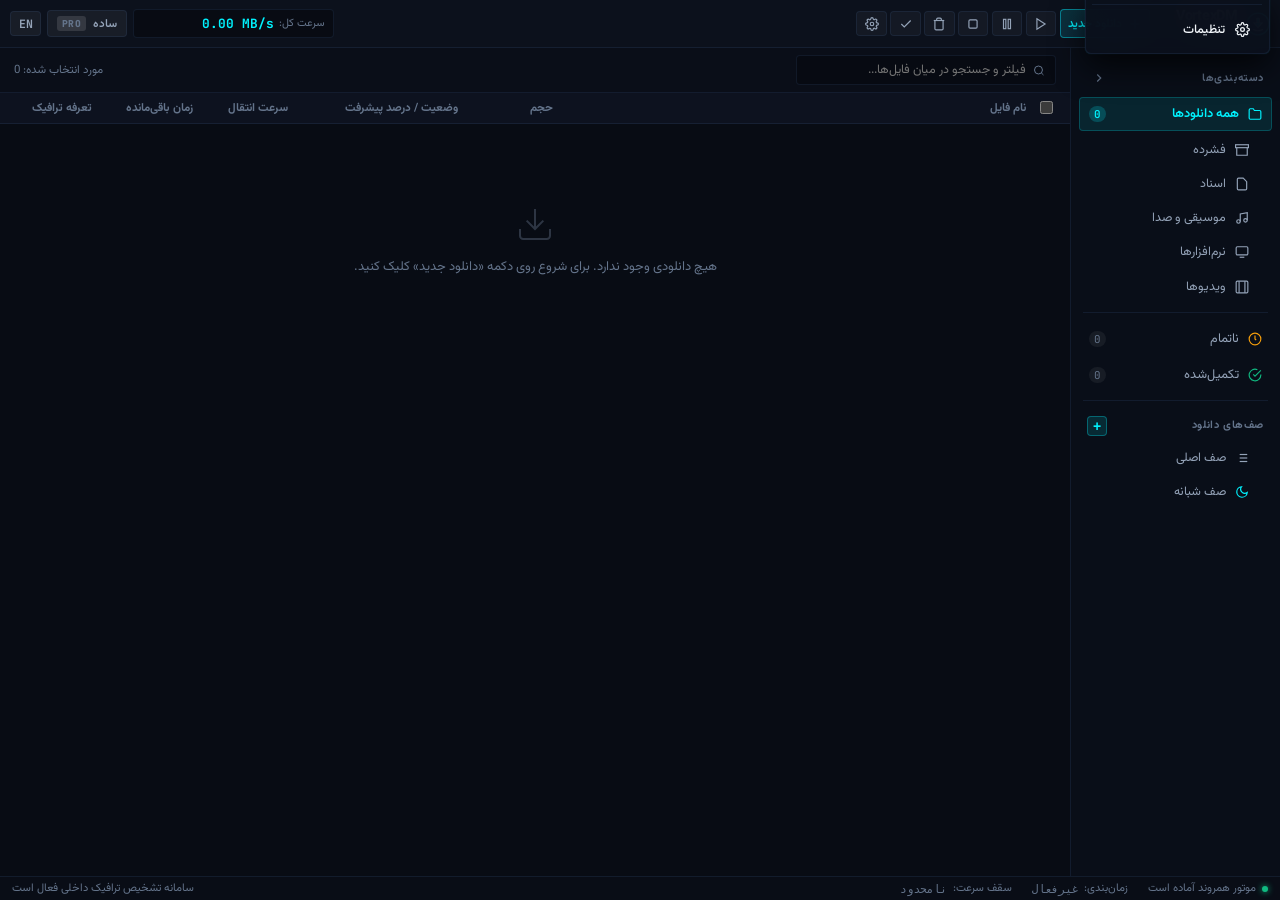
==== commit 1aa645e3: "feat(ui): implement 3-tier hybrid responsive toolbar with glassmorphic overflow menu" ====
--- a/ui/index.html
+++ b/ui/index.html
@@ -107,6 +107,44 @@
           <svg viewBox="0 0 24 24" fill="none" stroke="currentColor" stroke-width="2"><circle cx="12" cy="12" r="3"></circle><path d="M19.4 15a1.65 1.65 0 0 0 .33 1.82l.06.06a2 2 0 0 1 0 2.83 2 2 0 0 1-2.83 0l-.06-.06a1.65 1.65 0 0 0-1.82-.33 1.65 1.65 0 0 0-1 1.51V21a2 2 0 0 1-2 2 2 2 0 0 1-2-2v-.09A1.65 1.65 0 0 0 9 19.4a1.65 1.65 0 0 0-1.82.33l-.06.06a2 2 0 0 1-2.83 0 2 2 0 0 1 0-2.83l.06-.06a1.65 1.65 0 0 0 .33-1.82 1.65 1.65 0 0 0-1.51-1H3a2 2 0 0 1-2-2 2 2 0 0 1 2-2h.09A1.65 1.65 0 0 0 4.6 9a1.65 1.65 0 0 0-.33-1.82l-.06-.06a2 2 0 0 1 0-2.83 2 2 0 0 1 2.83 0l.06.06a1.65 1.65 0 0 0 1.82.33H9a1.65 1.65 0 0 0 1-1.51V3a2 2 0 0 1 2-2 2 2 0 0 1 2 2v.09a1.65 1.65 0 0 0 1 1.51 1.65 1.65 0 0 0 1.82-.33l.06-.06a2 2 0 0 1 2.83 0 2 2 0 0 1 0 2.83l-.06.06a1.65 1.65 0 0 0-.33 1.82V9a1.65 1.65 0 0 0 1.51 1H21a2 2 0 0 1 2 2 2 2 0 0 1-2 2h-.09a1.65 1.65 0 0 0-1.51 1z"></path></svg>
           <span data-i18n="tb_settings">تنظیمات</span>
         </button>
+
+        <!-- Overflow Menu Trigger (Visible on narrow screens < 820px) -->
+        <button id="tbOverflowBtn" class="tb-btn tb-btn-overflow" title="سایر ابزارها" data-i18n-title="tip_more_tools">
+          <svg viewBox="0 0 24 24" fill="none" stroke="currentColor" stroke-width="2.5"><circle cx="12" cy="12" r="1.5"/><circle cx="19" cy="12" r="1.5"/><circle cx="5" cy="12" r="1.5"/></svg>
+        </button>
+      </div>
+
+      <!-- Glassmorphic Overflow Popover Menu -->
+      <div id="toolbarOverflowMenu" class="toolbar-overflow-popover hidden">
+        <button class="overflow-item pro-only" id="ovBatch">
+          <svg viewBox="0 0 24 24" fill="none" stroke="currentColor" stroke-width="2"><path d="M14 2H6a2 2 0 0 0-2 2v16a2 2 0 0 0 2 2h12a2 2 0 0 0 2-2V8z"></path><polyline points="14 2 14 8 20 8"></polyline><line x1="12" y1="18" x2="12" y2="12"></line><line x1="9" y1="15" x2="15" y2="15"></line></svg>
+          <span data-i18n="tb_batch">دانلود دسته‌ای</span>
+        </button>
+        <button class="overflow-item pro-only" id="ovScheduler">
+          <svg viewBox="0 0 24 24" fill="none" stroke="currentColor" stroke-width="2"><circle cx="12" cy="12" r="10"></circle><polyline points="12 6 12 12 16 14"></polyline></svg>
+          <span data-i18n="tb_scheduler">زمان‌بندی</span>
+        </button>
+        <button class="overflow-item pro-only" id="ovSpeedLimit">
+          <svg viewBox="0 0 24 24" fill="none" stroke="currentColor" stroke-width="2"><path d="M12 2v4M12 18v4M4.93 4.93l2.83 2.83M16.24 16.24l2.83 2.83M2 12h4M18 12h4M4.93 19.07l2.83-2.83M16.24 7.76l2.83-2.83"/></svg>
+          <span data-i18n="tb_speed_limit">سقف سرعت</span>
+        </button>
+        <button class="overflow-item iran-only pro-only" id="ovLinkIrani">
+          <svg viewBox="0 0 24 24" fill="none" stroke="currentColor" stroke-width="2"><circle cx="12" cy="12" r="10"/><path d="M2 12h20"/><path d="M12 2a15.3 15.3 0 0 1 4 10 15.3 15.3 0 0 1-4 10 15.3 15.3 0 0 1-4-10 15.3 15.3 0 0 1 4-10z"/></svg>
+          <span data-i18n="tb_linkirani">استعلام نیم‌بها</span>
+        </button>
+        <button class="overflow-item pro-only" id="ovAnalytics">
+          <svg viewBox="0 0 24 24" fill="none" stroke="currentColor" stroke-width="2"><line x1="18" y1="20" x2="18" y2="10"></line><line x1="12" y1="20" x2="12" y2="4"></line><line x1="6" y1="20" x2="6" y2="14"></line></svg>
+          <span data-i18n="tb_analytics">گزارش مصرف</span>
+        </button>
+        <button class="overflow-item pro-only" id="ovSpeedtest">
+          <svg viewBox="0 0 24 24" fill="none" stroke="currentColor" stroke-width="2"><circle cx="12" cy="12" r="10"></circle><polygon points="16.24 7.76 14.12 14.12 7.76 16.24 9.88 9.88 16.24 7.76"></polygon></svg>
+          <span data-i18n="tb_speedtest">تست سرعت</span>
+        </button>
+        <div class="overflow-divider"></div>
+        <button class="overflow-item" id="ovSettings">
+          <svg viewBox="0 0 24 24" fill="none" stroke="currentColor" stroke-width="2"><circle cx="12" cy="12" r="3"></circle><path d="M19.4 15a1.65 1.65 0 0 0 .33 1.82l.06.06a2 2 0 0 1 0 2.83 2 2 0 0 1-2.83 0l-.06-.06a1.65 1.65 0 0 0-1.82-.33 1.65 1.65 0 0 0-1 1.51V21a2 2 0 0 1-2 2 2 2 0 0 1-2-2v-.09A1.65 1.65 0 0 0 9 19.4a1.65 1.65 0 0 0-1.82.33l-.06.06a2 2 0 0 1-2.83 0 2 2 0 0 1 0-2.83l.06-.06a1.65 1.65 0 0 0 .33-1.82 1.65 1.65 0 0 0-1.51-1H3a2 2 0 0 1-2-2 2 2 0 0 1 2-2h.09A1.65 1.65 0 0 0 4.6 9a1.65 1.65 0 0 0-.33-1.82l-.06-.06a2 2 0 0 1 0-2.83 2 2 0 0 1 2.83 0l.06.06a1.65 1.65 0 0 0 1.82.33H9a1.65 1.65 0 0 0 1-1.51V3a2 2 0 0 1 2-2 2 2 0 0 1 2 2v.09a1.65 1.65 0 0 0 1 1.51 1.65 1.65 0 0 0 1.82-.33l.06-.06a2 2 0 0 1 2.83 0 2 2 0 0 1 0 2.83l-.06.06a1.65 1.65 0 0 0-.33 1.82V9a1.65 1.65 0 0 0 1.51 1H21a2 2 0 0 1 2 2 2 2 0 0 1-2 2h-.09a1.65 1.65 0 0 0-1.51 1z"></path></svg>
+          <span data-i18n="tb_settings">تنظیمات</span>
+        </button>
       </div>
 
       <!-- Right Area: Speedometer, Mode Switcher & Language -->
--- a/ui/style.css
+++ b/ui/style.css
@@ -1977,9 +1977,97 @@
 }
 
 /* ==========================================================================
-   Responsive Toolbar Media Queries for PRO Mode
+   Hybrid Responsive Toolbar & Overflow Menu (Idea 3)
    ========================================================================== */
-@media (max-width: 1550px) {
+
+/* Overflow Trigger Button (Hidden by default on wide desktop) */
+#tbOverflowBtn {
+  display: none;
+  background: rgba(255, 255, 255, 0.05);
+  border: 1px solid var(--border-color);
+  color: var(--primary);
+  width: 28px;
+  height: 28px;
+  padding: 0;
+  align-items: center;
+  justify-content: center;
+  border-radius: var(--radius-xs);
+  cursor: pointer;
+  transition: var(--transition);
+  flex-shrink: 0;
+}
+
+#tbOverflowBtn:hover {
+  background: rgba(0, 242, 254, 0.15);
+  border-color: var(--primary);
+  box-shadow: 0 0 10px rgba(0, 242, 254, 0.4);
+}
+
+#tbOverflowBtn svg {
+  width: 16px;
+  height: 16px;
+}
+
+/* Glassmorphic Overflow Popover Menu */
+.toolbar-overflow-popover {
+  position: fixed;
+  background: rgba(11, 16, 28, 0.96);
+  backdrop-filter: blur(18px);
+  border: 1px solid var(--border-color);
+  border-radius: var(--radius-sm);
+  padding: 0.4rem;
+  display: flex;
+  flex-direction: column;
+  gap: 0.2rem;
+  box-shadow: 0 12px 32px rgba(0, 0, 0, 0.75), 0 0 1px rgba(0, 242, 254, 0.35);
+  z-index: 1000;
+  min-width: 185px;
+  animation: fadeInPop 0.15s cubic-bezier(0.16, 1, 0.3, 1);
+}
+
+@keyframes fadeInPop {
+  from { opacity: 0; transform: translateY(-6px) scale(0.97); }
+  to { opacity: 1; transform: translateY(0) scale(1); }
+}
+
+.overflow-item {
+  display: flex;
+  align-items: center;
+  gap: 0.65rem;
+  padding: 0.45rem 0.75rem;
+  background: transparent;
+  border: none;
+  border-radius: var(--radius-xs);
+  color: var(--text-main);
+  font-size: 0.78rem;
+  font-weight: 500;
+  font-family: inherit;
+  cursor: pointer;
+  transition: var(--transition);
+  text-align: start;
+  width: 100%;
+}
+
+.overflow-item:hover {
+  background: rgba(0, 242, 254, 0.12);
+  color: var(--primary);
+}
+
+.overflow-item svg {
+  width: 15px;
+  height: 15px;
+  stroke: currentColor;
+  flex-shrink: 0;
+}
+
+.overflow-divider {
+  height: 1px;
+  background: var(--border-color);
+  margin: 0.25rem 0;
+}
+
+/* --- Tier 1: Large Screen (<= 1500px) -> Compact universal buttons --- */
+@media (max-width: 1500px) {
   .tb-btn-compact span {
     display: none;
   }
@@ -1990,35 +2078,60 @@
   }
 }
 
-@media (max-width: 1280px) {
-  #tbAnalytics span,
-  #tbSpeedtest span {
+/* --- Tier 2: Medium Screen (<= 1150px) -> All ribbon buttons become icon-only --- */
+@media (max-width: 1150px) {
+  .tb-btn span {
     display: none;
   }
-  #tbAnalytics,
-  #tbSpeedtest {
+  .tb-btn {
     padding: 0.28rem 0.45rem;
     min-width: 28px;
     justify-content: center;
   }
-}
-
-@media (max-width: 1100px) {
+  #modeText {
+    display: none;
+  }
+  .speed-unit-lbl {
+    display: none;
+  }
   #speedSparkline {
     display: none;
-  }
-  #tbSpeedLimit span {
-    display: none;
-  }
-  #tbSpeedLimit {
-    padding: 0.28rem 0.45rem;
-    min-width: 28px;
-    justify-content: center;
   }
   .global-speed-display {
     padding: 0.18rem 0.35rem;
   }
 }
 
-
-
+/* --- Tier 3: Narrow Screen (<= 850px) -> Overflow Trigger appears, extra tools moved to menu --- */
+@media (max-width: 850px) {
+  #tbOverflowBtn {
+    display: flex;
+  }
+  #tbBatch,
+  #tbScheduler,
+  #tbSpeedLimit,
+  #tbLinkIrani,
+  #tbAnalytics,
+  #tbSpeedtest,
+  #tbSettings,
+  .toolbar-divider.pro-only {
+    display: none !important;
+  }
+  .brand-title {
+    font-size: 0.82rem;
+  }
+  .brand-ver {
+    display: none;
+  }
+  .brand-group {
+    gap: 0.35rem;
+    padding-inline-end: 0.2rem;
+  }
+  .app-toolbar {
+    padding: 0 0.45rem;
+    gap: 0.25rem;
+  }
+}
+
+
+
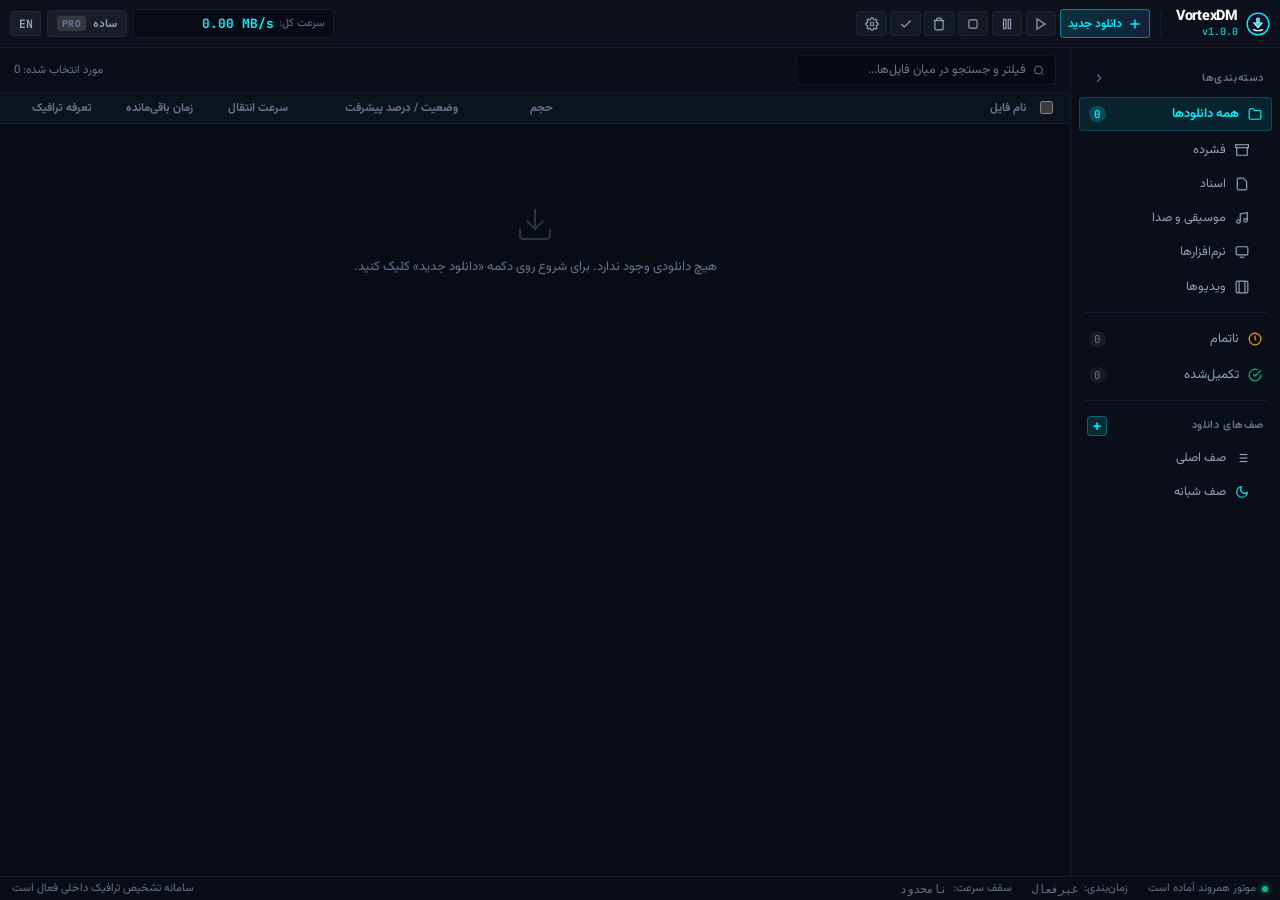
==== commit 8049ed42: "fix(ui): enforce hidden state on popover menu and compact secondary tools to prevent toolbar crowdin" ====
--- a/ui/index.html
+++ b/ui/index.html
@@ -46,7 +46,7 @@
           <span data-i18n="tb_add">دانلود جدید</span>
         </button>
 
-        <button id="tbBatch" class="tb-btn pro-only" title="افزودن دسته‌ای لینک‌ها" data-i18n-title="tb_batch_tip">
+        <button id="tbBatch" class="tb-btn tb-btn-compact pro-only" title="افزودن دسته‌ای لینک‌ها" data-i18n-title="tb_batch_tip">
           <svg viewBox="0 0 24 24" fill="none" stroke="currentColor" stroke-width="2"><path d="M14 2H6a2 2 0 0 0-2 2v16a2 2 0 0 0 2 2h12a2 2 0 0 0 2-2V8z"></path><polyline points="14 2 14 8 20 8"></polyline><line x1="12" y1="18" x2="12" y2="12"></line><line x1="9" y1="15" x2="15" y2="15"></line></svg>
           <span data-i18n="tb_batch">دانلود دسته‌ای</span>
         </button>
@@ -78,27 +78,27 @@
 
         <div class="toolbar-divider pro-only"></div>
 
-        <button id="tbScheduler" class="tb-btn tb-btn-accent pro-only" title="زمان‌بندی و صف دانلود شبانه" data-i18n-title="tb_sched_tip">
+        <button id="tbScheduler" class="tb-btn tb-btn-compact tb-btn-accent pro-only" title="زمان‌بندی و صف دانلود شبانه" data-i18n-title="tb_sched_tip">
           <svg viewBox="0 0 24 24" fill="none" stroke="currentColor" stroke-width="2"><circle cx="12" cy="12" r="10"></circle><polyline points="12 6 12 12 16 14"></polyline></svg>
           <span data-i18n="tb_scheduler">زمان‌بندی</span>
         </button>
 
-        <button id="tbSpeedLimit" class="tb-btn pro-only" title="محدودکننده و تقسیم هوشمند پهنای باند" data-i18n-title="tb_limit_tip">
+        <button id="tbSpeedLimit" class="tb-btn tb-btn-compact pro-only" title="محدودکننده و تقسیم هوشمند پهنای باند" data-i18n-title="tb_limit_tip">
           <svg viewBox="0 0 24 24" fill="none" stroke="currentColor" stroke-width="2"><path d="M12 2v4M12 18v4M4.93 4.93l2.83 2.83M16.24 16.24l2.83 2.83M2 12h4M18 12h4M4.93 19.07l2.83-2.83M16.24 7.76l2.83-2.83"/></svg>
           <span id="tbLimitLabel" data-i18n="tb_speed_limit">سقف سرعت</span>
         </button>
 
-        <button id="tbLinkIrani" class="tb-btn tb-btn-iran iran-only pro-only" title="بررسی ترافیک نیم‌بها (LinkIrani.ir)" data-i18n-title="tb_iran_tip">
-          <svg viewBox="0 0 24 24" fill="none" stroke="currentColor" stroke-width="2"><circle cx="12" cy="12" r="10"/><path d="M2 12h20"/><path d="M12 2a15.3 15.3 0 0 1 4 10 15.3 15.3 0 0 1-4 10 15.3 15.3 0 0 1 4-10z"/></svg>
+        <button id="tbLinkIrani" class="tb-btn tb-btn-compact tb-btn-iran iran-only pro-only" title="بررسی ترافیک نیم‌بها (LinkIrani.ir)" data-i18n-title="tb_iran_tip">
+          <svg viewBox="0 0 24 24" fill="none" stroke="currentColor" stroke-width="2"><circle cx="12" cy="12" r="10"/><path d="M2 12h20"/><path d="M12 2a15.3 15.3 0 0 1 4 10 15.3 15.3 0 0 1-4 10 15.3 15.3 0 0 1-4-10 15.3 15.3 0 0 1 4-10z"/></svg>
           <span data-i18n="tb_linkirani">استعلام نیم‌بها</span>
         </button>
 
-        <button id="tbAnalytics" class="tb-btn tb-btn-analytics pro-only" title="آمار و گزارش مصرف اینترنت" data-i18n-title="tb_analytics_tip">
+        <button id="tbAnalytics" class="tb-btn tb-btn-compact tb-btn-analytics pro-only" title="آمار و گزارش مصرف اینترنت" data-i18n-title="tb_analytics_tip">
           <svg viewBox="0 0 24 24" fill="none" stroke="currentColor" stroke-width="2"><line x1="18" y1="20" x2="18" y2="10"></line><line x1="12" y1="20" x2="12" y2="4"></line><line x1="6" y1="20" x2="6" y2="14"></line></svg>
           <span data-i18n="tb_analytics">گزارش مصرف</span>
         </button>
 
-        <button id="tbSpeedtest" class="tb-btn pro-only" title="تست پینگ و سرعت شبکه" data-i18n-title="tb_speedtest_tip">
+        <button id="tbSpeedtest" class="tb-btn tb-btn-compact pro-only" title="تست پینگ و سرعت شبکه" data-i18n-title="tb_speedtest_tip">
           <svg viewBox="0 0 24 24" fill="none" stroke="currentColor" stroke-width="2"><circle cx="12" cy="12" r="10"></circle><polygon points="16.24 7.76 14.12 14.12 7.76 16.24 9.88 9.88 16.24 7.76"></polygon></svg>
           <span data-i18n="tb_speedtest">تست سرعت</span>
         </button>
--- a/ui/style.css
+++ b/ui/style.css
@@ -83,6 +83,11 @@
   direction: ltr !important;
   unicode-bidi: isolate !important;
   font-family: var(--font-mono);
+}
+
+/* Global Hidden Utility */
+.hidden {
+  display: none !important;
 }
 
 /* App Window Grid Layout */
@@ -2025,6 +2030,10 @@
   animation: fadeInPop 0.15s cubic-bezier(0.16, 1, 0.3, 1);
 }
 
+.toolbar-overflow-popover.hidden {
+  display: none !important;
+}
+
 @keyframes fadeInPop {
   from { opacity: 0; transform: translateY(-6px) scale(0.97); }
   to { opacity: 1; transform: translateY(0) scale(1); }
@@ -2066,8 +2075,8 @@
   margin: 0.25rem 0;
 }
 
-/* --- Tier 1: Large Screen (<= 1500px) -> Compact universal buttons --- */
-@media (max-width: 1500px) {
+/* --- Tier 1: Large Screen (<= 1600px) -> Compact universal secondary tools --- */
+@media (max-width: 1600px) {
   .tb-btn-compact span {
     display: none;
   }
@@ -2102,8 +2111,8 @@
   }
 }
 
-/* --- Tier 3: Narrow Screen (<= 850px) -> Overflow Trigger appears, extra tools moved to menu --- */
-@media (max-width: 850px) {
+/* --- Tier 3: Narrow Screen (<= 750px) -> Overflow Trigger appears, extra tools moved to menu --- */
+@media (max-width: 750px) {
   #tbOverflowBtn {
     display: flex;
   }
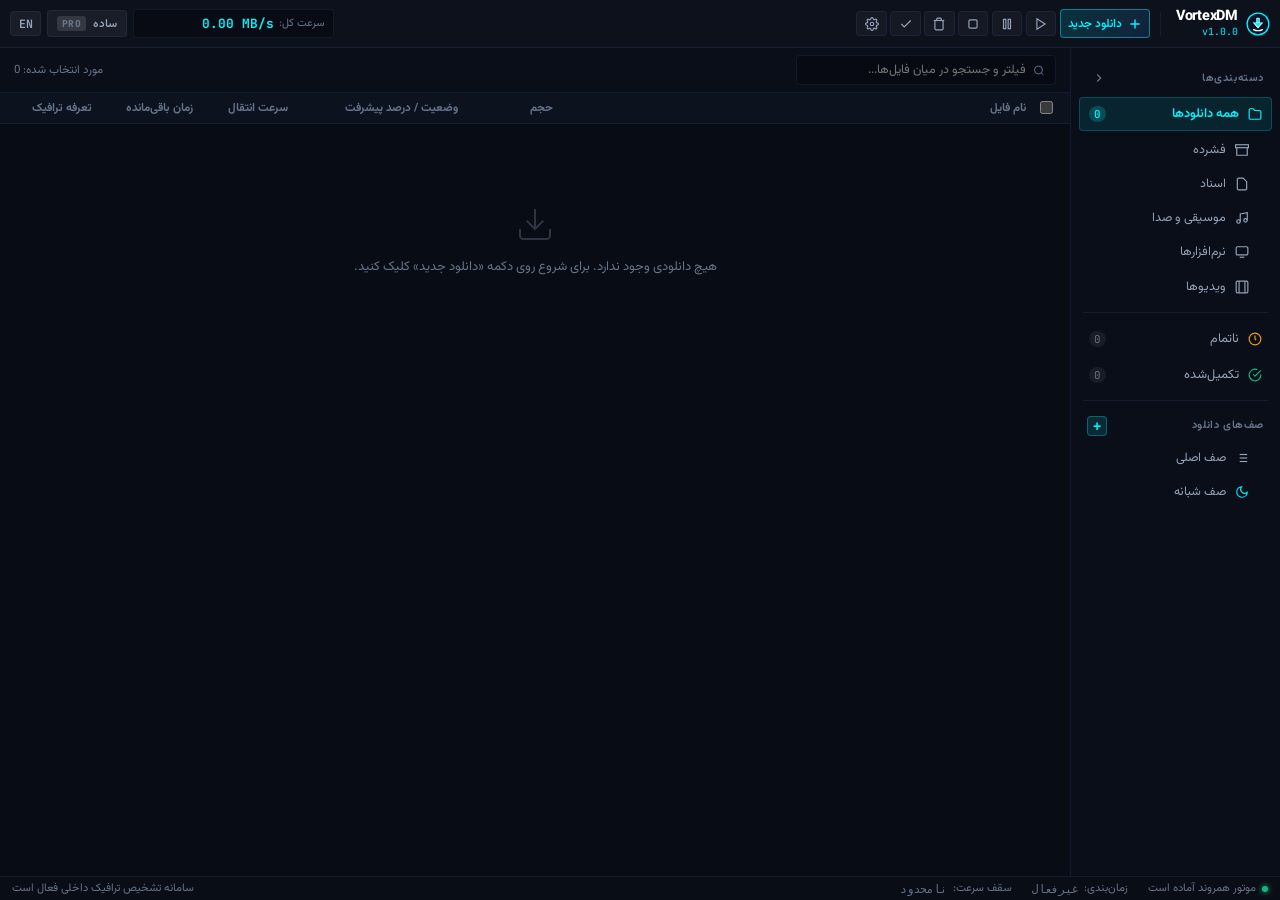
==== commit 87a7db4b: "feat: native folder browser dialog, dark dropdown selects, parallel chunks tooltip, and complete bil" ====
--- a/ui/index.html
+++ b/ui/index.html
@@ -89,7 +89,7 @@
         </button>
 
         <button id="tbLinkIrani" class="tb-btn tb-btn-compact tb-btn-iran iran-only pro-only" title="بررسی ترافیک نیم‌بها (LinkIrani.ir)" data-i18n-title="tb_iran_tip">
-          <svg viewBox="0 0 24 24" fill="none" stroke="currentColor" stroke-width="2"><circle cx="12" cy="12" r="10"/><path d="M2 12h20"/><path d="M12 2a15.3 15.3 0 0 1 4 10 15.3 15.3 0 0 1-4 10 15.3 15.3 0 0 1-4-10 15.3 15.3 0 0 1 4-10z"/></svg>
+          <svg viewBox="0 0 24 24" class="svg-half-price"><rect x="2" y="2" width="20" height="20" rx="5" fill="rgba(16, 185, 129, 0.14)" stroke="currentColor" stroke-width="1.8"/><text x="12" y="16" text-anchor="middle" font-size="12.5" font-weight="900" font-family="'JetBrains Mono', Consolas, 'Segoe UI', sans-serif" fill="currentColor">½</text></svg>
           <span data-i18n="tb_linkirani">استعلام نیم‌بها</span>
         </button>
 
@@ -129,7 +129,7 @@
           <span data-i18n="tb_speed_limit">سقف سرعت</span>
         </button>
         <button class="overflow-item iran-only pro-only" id="ovLinkIrani">
-          <svg viewBox="0 0 24 24" fill="none" stroke="currentColor" stroke-width="2"><circle cx="12" cy="12" r="10"/><path d="M2 12h20"/><path d="M12 2a15.3 15.3 0 0 1 4 10 15.3 15.3 0 0 1-4 10 15.3 15.3 0 0 1-4-10 15.3 15.3 0 0 1 4-10z"/></svg>
+          <svg viewBox="0 0 24 24" class="svg-half-price"><rect x="2" y="2" width="20" height="20" rx="5" fill="rgba(16, 185, 129, 0.14)" stroke="currentColor" stroke-width="1.8"/><text x="12" y="16" text-anchor="middle" font-size="12.5" font-weight="900" font-family="'JetBrains Mono', Consolas, 'Segoe UI', sans-serif" fill="currentColor">½</text></svg>
           <span data-i18n="tb_linkirani">استعلام نیم‌بها</span>
         </button>
         <button class="overflow-item pro-only" id="ovAnalytics">
@@ -318,28 +318,37 @@
         </div>
         <div class="form-row">
           <label data-i18n="lbl_filename">نام فایل ذخیره‌شده (اختیاری):</label>
-          <input type="text" id="modalFilenameInput" placeholder="نام خودکار از سرور دریافت می‌شود" class="form-input">
+          <input type="text" id="modalFilenameInput" placeholder="نام خودکار از سرور دریافت می‌شود" data-i18n-placeholder="placeholder_filename" class="form-input">
         </div>
         <div class="form-row">
           <label data-i18n="lbl_dest_dir">پوشه ذخیره‌سازی (اختیاری):</label>
-          <input type="text" id="modalDirInput" placeholder="مسیر پیش‌فرض دانلودها..." class="form-input ltr-input">
+          <div class="input-with-browse">
+            <input type="text" id="modalDirInput" placeholder="مسیر پیش‌فرض دانلودها..." data-i18n-placeholder="placeholder_dest_dir" class="form-input ltr-input">
+            <button type="button" class="btn btn-browse" id="btnBrowseModalDir" title="انتخاب پوشه از سیستم" data-i18n-title="tip_browse_dir">
+              <svg viewBox="0 0 24 24" fill="none" stroke="currentColor" stroke-width="2"><path d="M22 19a2 2 0 0 1-2 2H4a2 2 0 0 1-2-2V5a2 2 0 0 1 2-2h5l2 3h9a2 2 0 0 1 2 2z"/></svg>
+              <span data-i18n="btn_browse">انتخاب پوشه</span>
+            </button>
+          </div>
         </div>
         <div class="form-cols">
           <div class="form-row">
             <label data-i18n="lbl_queue">صف دانلود:</label>
             <select id="modalQueueSelect" class="form-select">
-              <option value="main" selected>صف اصلی</option>
-              <option value="night">صف دانلود شبانه</option>
+              <option value="main" selected data-i18n="queue_main">صف اصلی</option>
+              <option value="night" data-i18n="queue_night">صف دانلود شبانه</option>
             </select>
           </div>
           <div class="form-row">
-            <label data-i18n="lbl_conns">تعداد قطعات همزمان (Q):</label>
+            <div class="label-with-help">
+              <label data-i18n="lbl_conns">تعداد قطعات همزمان (Q):</label>
+              <span class="help-tooltip-trigger" id="helpConnsTooltip" title="تقسیم فایل به چندین بخش مجزا و دانلود هم‌زمان آن‌ها با اتصالات موازی که منجر به حداکثر استفاده از پهنای باند و افزایش چشمگیر سرعت دانلود می‌شود (پیشنهادی: ۱۶ یا ۳۲ اتصال)." data-i18n-title="tip_parallel_conns">?</span>
+            </div>
             <select id="modalConnsSelect" class="form-select">
-              <option value="16" selected>16 کانکشن (توربو استاندارد)</option>
-              <option value="32">32 کانکشن (حداکثر پهنای باند)</option>
-              <option value="8">8 کانکشن همزمان</option>
-              <option value="4">4 کانکشن</option>
-              <option value="1">1 کانکشن (تک‌استریم)</option>
+              <option value="16" selected data-i18n="conn_16">16 کانکشن (توربو استاندارد)</option>
+              <option value="32" data-i18n="conn_32">32 کانکشن (حداکثر پهنای باند)</option>
+              <option value="8" data-i18n="conn_8">8 کانکشن همزمان</option>
+              <option value="4" data-i18n="conn_4">4 کانکشن</option>
+              <option value="1" data-i18n="conn_1">1 کانکشن (تک‌استریم)</option>
             </select>
           </div>
         </div>
@@ -367,8 +376,8 @@
         <div class="sched-layout">
           <!-- Queue tabs on left -->
           <div class="sched-tabs">
-            <button class="sched-tab active" data-queue="night">🌙 صف شبانه</button>
-            <button class="sched-tab" data-queue="main">📋 صف اصلی</button>
+            <button class="sched-tab active" data-queue="night" data-i18n="sched_tab_night">🌙 صف شبانه</button>
+            <button class="sched-tab" data-queue="main" data-i18n="sched_tab_main">📋 صف اصلی</button>
           </div>
 
           <!-- Queue settings panel -->
@@ -402,13 +411,13 @@
 
             <div class="sched-box-title" data-i18n="sched_days_title">روزهای اجرای برنامه در هفته:</div>
             <div class="days-checkboxes">
-              <label><input type="checkbox" class="day-cb" value="0" checked> یکشنبه</label>
-              <label><input type="checkbox" class="day-cb" value="1" checked> دوشنبه</label>
-              <label><input type="checkbox" class="day-cb" value="2" checked> سه‌شنبه</label>
-              <label><input type="checkbox" class="day-cb" value="3" checked> چهارشنبه</label>
-              <label><input type="checkbox" class="day-cb" value="4" checked> پنج‌شنبه</label>
-              <label><input type="checkbox" class="day-cb" value="5" checked> جمعه</label>
-              <label><input type="checkbox" class="day-cb" value="6" checked> شنبه</label>
+              <label><input type="checkbox" class="day-cb" value="0" checked> <span data-i18n="day_0">یکشنبه</span></label>
+              <label><input type="checkbox" class="day-cb" value="1" checked> <span data-i18n="day_1">دوشنبه</span></label>
+              <label><input type="checkbox" class="day-cb" value="2" checked> <span data-i18n="day_2">سه‌شنبه</span></label>
+              <label><input type="checkbox" class="day-cb" value="3" checked> <span data-i18n="day_3">چهارشنبه</span></label>
+              <label><input type="checkbox" class="day-cb" value="4" checked> <span data-i18n="day_4">پنج‌شنبه</span></label>
+              <label><input type="checkbox" class="day-cb" value="5" checked> <span data-i18n="day_5">جمعه</span></label>
+              <label><input type="checkbox" class="day-cb" value="6" checked> <span data-i18n="day_6">شنبه</span></label>
             </div>
 
             <div class="sched-box-title" data-i18n="sched_post_title">عملیات پس از اتمام تمام فایل‌های این صف:</div>
@@ -430,9 +439,9 @@
             <div class="conns-queue-row">
               <label data-i18n="sched_max_concur">حداکثر فایل‌های همزمان در صف:</label>
               <select id="schedMaxConcur" class="form-select small-select">
-                <option value="1" selected>1 فایل در هر لحظه (پیشنهادی برای صف شبانه)</option>
-                <option value="2">2 فایل همزمان</option>
-                <option value="3">3 فایل همزمان</option>
+                <option value="1" selected data-i18n="concur_1">1 فایل در هر لحظه (پیشنهادی برای صف شبانه)</option>
+                <option value="2" data-i18n="concur_2">2 فایل همزمان</option>
+                <option value="3" data-i18n="concur_3">3 فایل همزمان</option>
               </select>
             </div>
           </div>
@@ -601,14 +610,14 @@
       <div class="modal-body">
         <div class="form-row">
           <label data-i18n="queue_lbl_name">نام یا شناسه صف:</label>
-          <input type="text" id="customQueueNameInput" placeholder="مثلاً: فیلم‌ها، دوره‌ها، نرم‌افزار..." class="form-input">
+          <input type="text" id="customQueueNameInput" placeholder="مثلاً: فیلم‌ها، دوره‌ها، نرم‌افزار..." data-i18n-placeholder="queue_name_placeholder" class="form-input">
         </div>
         <div class="form-row">
           <label data-i18n="queue_lbl_concur">حداکثر دانلودهای همزمان در این صف:</label>
           <select id="customQueueConcurSelect" class="form-select">
-            <option value="1" selected>1 فایل (توالی منظم - پیشنهادی)</option>
-            <option value="2">2 فایل همزمان</option>
-            <option value="3">3 فایل همزمان</option>
+            <option value="1" selected data-i18n="concur_1_q">1 فایل (توالی منظم - پیشنهادی)</option>
+            <option value="2" data-i18n="concur_2">2 فایل همزمان</option>
+            <option value="3" data-i18n="concur_3">3 فایل همزمان</option>
           </select>
         </div>
       </div>
@@ -635,17 +644,17 @@
           <div class="form-row">
             <label data-i18n="batch_lbl_queue">صف مقصد:</label>
             <select id="batchQueueSelect" class="form-select">
-              <option value="main" selected data-i18n="q_main">صف اصلی</option>
-              <option value="night" data-i18n="q_night">دانلود شبانه</option>
+              <option value="main" selected data-i18n="queue_main">صف اصلی</option>
+              <option value="night" data-i18n="queue_night">دانلود شبانه</option>
             </select>
           </div>
           <div class="form-row">
             <label data-i18n="batch_lbl_threads">اتصالات همزمان هر فایل:</label>
             <select id="batchConnectionsSelect" class="form-select">
-              <option value="4">4 اتصال</option>
-              <option value="8" selected>8 اتصال (پیشنهادی)</option>
-              <option value="16">16 اتصال (حداکثر سرعت)</option>
-              <option value="32">32 اتصال</option>
+              <option value="4" data-i18n="conn_batch_4">4 اتصال</option>
+              <option value="8" selected data-i18n="conn_batch_8">8 اتصال (پیشنهادی)</option>
+              <option value="16" data-i18n="conn_batch_16">16 اتصال (حداکثر سرعت)</option>
+              <option value="32" data-i18n="conn_batch_32">32 اتصال</option>
             </select>
           </div>
         </div>
@@ -755,7 +764,13 @@
       <div class="modal-body">
         <div class="form-row">
           <label data-i18n="settings_default_dir">پوشه پیش‌فرض ذخیره فایل‌ها:</label>
-          <input type="text" id="settingDefaultDirInput" class="form-input ltr-input" placeholder="مسیر پوشه دانلود...">
+          <div class="input-with-browse">
+            <input type="text" id="settingDefaultDirInput" class="form-input ltr-input" placeholder="مسیر پوشه دانلود..." data-i18n-placeholder="settings_default_dir_placeholder">
+            <button type="button" class="btn btn-browse" id="btnBrowseSettingDir" title="انتخاب پوشه از سیستم" data-i18n-title="tip_browse_dir">
+              <svg viewBox="0 0 24 24" fill="none" stroke="currentColor" stroke-width="2"><path d="M22 19a2 2 0 0 1-2 2H4a2 2 0 0 1-2-2V5a2 2 0 0 1 2-2h5l2 3h9a2 2 0 0 1 2 2z"/></svg>
+              <span data-i18n="btn_browse">انتخاب پوشه</span>
+            </button>
+          </div>
         </div>
         <div class="form-row">
           <label data-i18n="settings_default_mode">حالت پیش‌فرض رابط کاربری:</label>
--- a/ui/style.css
+++ b/ui/style.css
@@ -863,8 +863,79 @@
   gap: 0.85rem;
 }
 
+.input-with-browse {
+  display: flex;
+  gap: 0.4rem;
+  align-items: center;
+}
+
+.input-with-browse .form-input {
+  flex: 1;
+}
+
+.btn-browse {
+  display: inline-flex;
+  align-items: center;
+  gap: 0.35rem;
+  background: rgba(255, 255, 255, 0.06);
+  border: 1px solid var(--border-color);
+  color: var(--text-main);
+  padding: 0.52rem 0.85rem;
+  border-radius: var(--radius-xs);
+  font-size: 0.78rem;
+  font-weight: 500;
+  font-family: inherit;
+  cursor: pointer;
+  white-space: nowrap;
+  transition: var(--transition);
+  flex-shrink: 0;
+}
+
+.btn-browse:hover {
+  background: rgba(0, 242, 254, 0.15);
+  border-color: var(--primary);
+  color: #fff;
+  box-shadow: 0 0 10px rgba(0, 242, 254, 0.25);
+}
+
+.btn-browse svg {
+  width: 15px;
+  height: 15px;
+  stroke: var(--primary);
+}
+
+.label-with-help {
+  display: flex;
+  align-items: center;
+  gap: 0.45rem;
+}
+
+.help-tooltip-trigger {
+  display: inline-flex;
+  align-items: center;
+  justify-content: center;
+  width: 16px;
+  height: 16px;
+  border-radius: 50%;
+  background: rgba(0, 242, 254, 0.14);
+  color: var(--primary);
+  font-size: 0.68rem;
+  font-weight: 700;
+  font-family: var(--font-mono);
+  cursor: help;
+  border: 1px solid rgba(0, 242, 254, 0.4);
+  transition: var(--transition);
+}
+
+.help-tooltip-trigger:hover {
+  background: var(--primary);
+  color: #030712;
+  box-shadow: 0 0 8px var(--primary);
+  transform: scale(1.1);
+}
+
 .form-input, .form-select {
-  background: rgba(0, 0, 0, 0.3);
+  background: #090e1a;
   border: 1px solid var(--border-color);
   padding: 0.55rem 0.75rem;
   border-radius: var(--radius-xs);
@@ -873,6 +944,7 @@
   font-family: inherit;
   outline: none;
   transition: var(--transition);
+  color-scheme: dark;
 }
 
 .form-input:focus, .form-select:focus {
@@ -880,9 +952,20 @@
   box-shadow: 0 0 10px var(--primary-glow);
 }
 
+.form-select {
+  cursor: pointer;
+}
+
 .form-select option {
-  background: #0e1424;
-  color: #fff;
+  background: #0b1120 !important;
+  color: #f1f5f9 !important;
+  padding: 0.55rem 0.75rem;
+  font-size: 0.8rem;
+}
+
+.form-select option:checked {
+  background: #1e293b !important;
+  color: var(--primary) !important;
 }
 
 .modal-footer {
@@ -2075,8 +2158,27 @@
   margin: 0.25rem 0;
 }
 
-/* --- Tier 1: Large Screen (<= 1600px) -> Compact universal secondary tools --- */
-@media (max-width: 1600px) {
+/* Custom Half-Price (½) Badge Icon */
+.svg-half-price {
+  width: 16px;
+  height: 16px;
+  flex-shrink: 0;
+  display: block;
+}
+
+.svg-half-price rect {
+  transition: var(--transition);
+}
+
+.tb-btn-iran:hover .svg-half-price rect,
+.overflow-item:hover .svg-half-price rect {
+  fill: rgba(16, 185, 129, 0.3);
+  stroke: #10b981;
+}
+
+/* --- Tier 1: Large Screen / Fullscreen (> 1300px) -> ALL buttons show full text + icons --- */
+/* When <= 1300px -> Compact universal secondary tools */
+@media (max-width: 1300px) {
   .tb-btn-compact span {
     display: none;
   }
@@ -2087,8 +2189,8 @@
   }
 }
 
-/* --- Tier 2: Medium Screen (<= 1150px) -> All ribbon buttons become icon-only --- */
-@media (max-width: 1150px) {
+/* --- Tier 2: Medium Screen (<= 1020px) -> All ribbon buttons become icon-only --- */
+@media (max-width: 1020px) {
   .tb-btn span {
     display: none;
   }
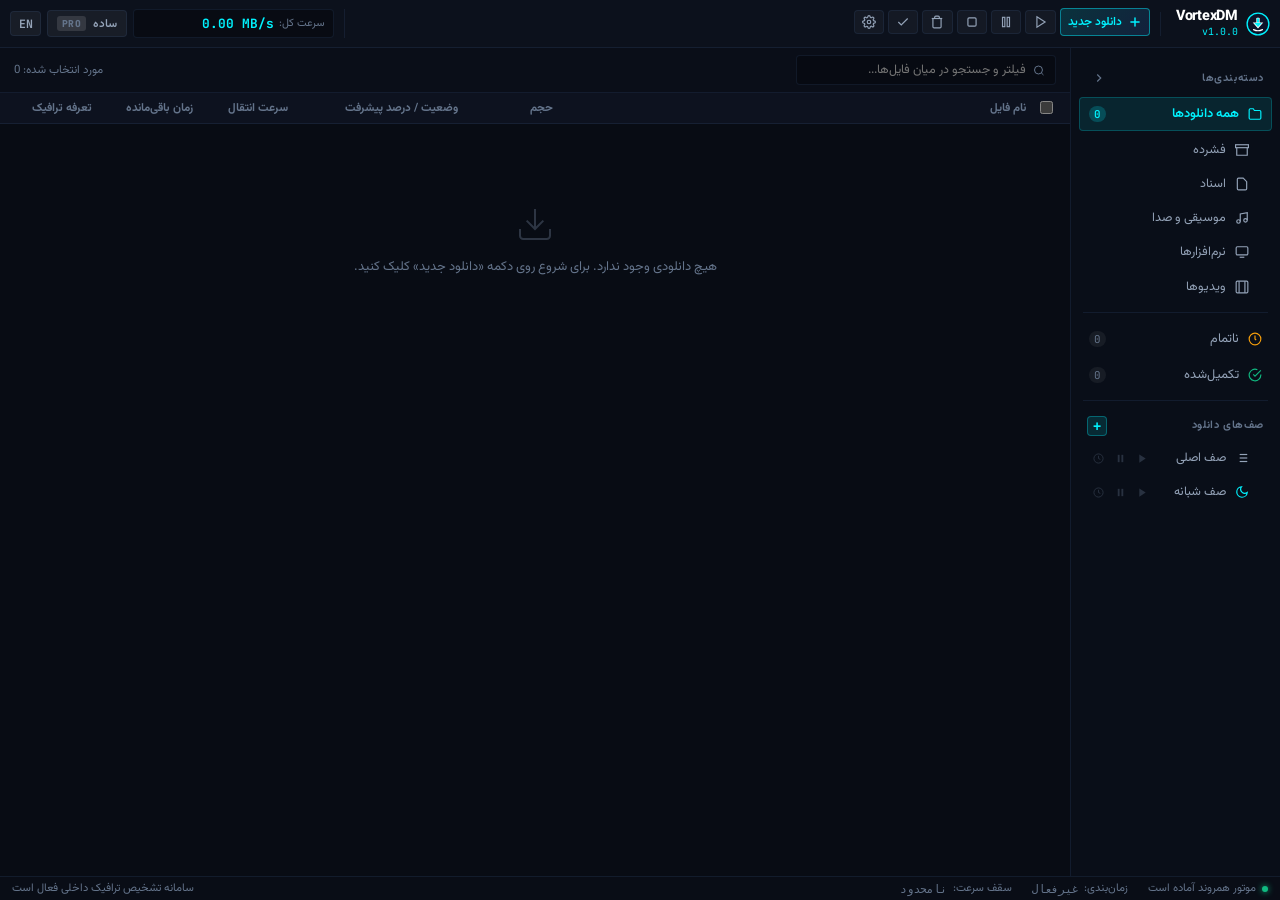
==== commit 6e804930: "feat: unified Settings Studio, sidebar queue controls, and dynamic custom queue scheduler" ====
--- a/ui/index.html
+++ b/ui/index.html
@@ -78,16 +78,6 @@
 
         <div class="toolbar-divider pro-only"></div>
 
-        <button id="tbScheduler" class="tb-btn tb-btn-compact tb-btn-accent pro-only" title="زمان‌بندی و صف دانلود شبانه" data-i18n-title="tb_sched_tip">
-          <svg viewBox="0 0 24 24" fill="none" stroke="currentColor" stroke-width="2"><circle cx="12" cy="12" r="10"></circle><polyline points="12 6 12 12 16 14"></polyline></svg>
-          <span data-i18n="tb_scheduler">زمان‌بندی</span>
-        </button>
-
-        <button id="tbSpeedLimit" class="tb-btn tb-btn-compact pro-only" title="محدودکننده و تقسیم هوشمند پهنای باند" data-i18n-title="tb_limit_tip">
-          <svg viewBox="0 0 24 24" fill="none" stroke="currentColor" stroke-width="2"><path d="M12 2v4M12 18v4M4.93 4.93l2.83 2.83M16.24 16.24l2.83 2.83M2 12h4M18 12h4M4.93 19.07l2.83-2.83M16.24 7.76l2.83-2.83"/></svg>
-          <span id="tbLimitLabel" data-i18n="tb_speed_limit">سقف سرعت</span>
-        </button>
-
         <button id="tbLinkIrani" class="tb-btn tb-btn-compact tb-btn-iran iran-only pro-only" title="بررسی ترافیک نیم‌بها (LinkIrani.ir)" data-i18n-title="tb_iran_tip">
           <svg viewBox="0 0 24 24" class="svg-half-price"><rect x="2" y="2" width="20" height="20" rx="5" fill="rgba(16, 185, 129, 0.14)" stroke="currentColor" stroke-width="1.8"/><text x="12" y="16" text-anchor="middle" font-size="12.5" font-weight="900" font-family="'JetBrains Mono', Consolas, 'Segoe UI', sans-serif" fill="currentColor">½</text></svg>
           <span data-i18n="tb_linkirani">استعلام نیم‌بها</span>
@@ -232,14 +222,36 @@
           </div>
 
           <div id="queuesContainer">
-            <div class="tree-node sub-node" data-filter="queue-main">
+            <div class="tree-node sub-node" data-filter="queue-main" data-qid="main">
               <svg class="tree-icon" viewBox="0 0 24 24" fill="none" stroke="currentColor" stroke-width="2"><line x1="8" y1="6" x2="21" y2="6"></line><line x1="8" y1="12" x2="21" y2="12"></line><line x1="8" y1="18" x2="21" y2="18"></line><line x1="3" y1="6" x2="3.01" y2="6"></line><line x1="3" y1="12" x2="3.01" y2="12"></line><line x1="3" y1="18" x2="3.01" y2="18"></line></svg>
               <span class="tree-label" data-i18n="queue_main">صف اصلی</span>
-            </div>
-
-            <div class="tree-node sub-node" data-filter="queue-night">
+              <div class="queue-node-actions">
+                <button class="q-act-btn q-start-btn" title="شروع این صف" data-i18n-title="q_start_tip" data-qid="main">
+                  <svg viewBox="0 0 24 24" fill="currentColor"><polygon points="5 3 19 12 5 21 5 3"></polygon></svg>
+                </button>
+                <button class="q-act-btn q-pause-btn" title="توقف این صف" data-i18n-title="q_pause_tip" data-qid="main">
+                  <svg viewBox="0 0 24 24" fill="currentColor"><rect x="6" y="4" width="4" height="16"></rect><rect x="14" y="4" width="4" height="16"></rect></svg>
+                </button>
+                <button class="q-act-btn q-sched-btn" title="زمان‌بندی و تنظیمات صف" data-i18n-title="q_sched_tip" data-qid="main">
+                  <svg viewBox="0 0 24 24" fill="none" stroke="currentColor" stroke-width="2"><circle cx="12" cy="12" r="10"></circle><polyline points="12 6 12 12 16 14"></polyline></svg>
+                </button>
+              </div>
+            </div>
+
+            <div class="tree-node sub-node" data-filter="queue-night" data-qid="night">
               <svg class="tree-icon icon-cyan" viewBox="0 0 24 24" fill="none" stroke="currentColor" stroke-width="2"><path d="M21 12.79A9 9 0 1 1 11.21 3 7 7 0 0 0 21 12.79z"></path></svg>
               <span class="tree-label" data-i18n="queue_night">صف شبانه</span>
+              <div class="queue-node-actions">
+                <button class="q-act-btn q-start-btn" title="شروع این صف" data-i18n-title="q_start_tip" data-qid="night">
+                  <svg viewBox="0 0 24 24" fill="currentColor"><polygon points="5 3 19 12 5 21 5 3"></polygon></svg>
+                </button>
+                <button class="q-act-btn q-pause-btn" title="توقف این صف" data-i18n-title="q_pause_tip" data-qid="night">
+                  <svg viewBox="0 0 24 24" fill="currentColor"><rect x="6" y="4" width="4" height="16"></rect><rect x="14" y="4" width="4" height="16"></rect></svg>
+                </button>
+                <button class="q-act-btn q-sched-btn" title="زمان‌بندی و تنظیمات صف" data-i18n-title="q_sched_tip" data-qid="night">
+                  <svg viewBox="0 0 24 24" fill="none" stroke="currentColor" stroke-width="2"><circle cx="12" cy="12" r="10"></circle><polyline points="12 6 12 12 16 14"></polyline></svg>
+                </button>
+              </div>
             </div>
           </div>
         </div>
@@ -365,127 +377,7 @@
     </div>
   </div>
 
-  <!-- Modal: Scheduler & Night Download (Exact IDM Model) -->
-  <div id="schedulerModal" class="modal-overlay hidden">
-    <div class="modal-card modal-large">
-      <div class="modal-header">
-        <h3 data-i18n="sched_title">تنظیمات زمان‌بندی و صف دانلود</h3>
-        <button class="modal-close-btn" id="closeSchedModal">✖</button>
-      </div>
-      <div class="modal-body">
-        <div class="sched-layout">
-          <!-- Queue tabs on left -->
-          <div class="sched-tabs">
-            <button class="sched-tab active" data-queue="night" data-i18n="sched_tab_night">🌙 صف شبانه</button>
-            <button class="sched-tab" data-queue="main" data-i18n="sched_tab_main">📋 صف اصلی</button>
-          </div>
-
-          <!-- Queue settings panel -->
-          <div class="sched-content">
-            <div class="checkbox-row">
-              <input type="checkbox" id="schedEnable">
-              <label for="schedEnable" class="bold-lbl" data-i18n="sched_enable">فعال‌سازی دانلود خودکار بر اساس زمان‌بندی برای این صف</label>
-            </div>
-
-            <div class="sched-time-box">
-              <div class="time-item">
-                <input type="checkbox" id="schedStartCheck">
-                <label for="schedStartCheck" data-i18n="sched_start_at">شروع دانلود در ساعت:</label>
-                <div class="dark-time-picker">
-                  <select id="schedStartHour" class="time-select"></select>
-                  <span class="time-sep">:</span>
-                  <select id="schedStartMin" class="time-select"></select>
-                </div>
-              </div>
-
-              <div class="time-item">
-                <input type="checkbox" id="schedStopCheck">
-                <label for="schedStopCheck" data-i18n="sched_stop_at">توقف دانلود در ساعت:</label>
-                <div class="dark-time-picker">
-                  <select id="schedStopHour" class="time-select"></select>
-                  <span class="time-sep">:</span>
-                  <select id="schedStopMin" class="time-select"></select>
-                </div>
-              </div>
-            </div>
-
-            <div class="sched-box-title" data-i18n="sched_days_title">روزهای اجرای برنامه در هفته:</div>
-            <div class="days-checkboxes">
-              <label><input type="checkbox" class="day-cb" value="0" checked> <span data-i18n="day_0">یکشنبه</span></label>
-              <label><input type="checkbox" class="day-cb" value="1" checked> <span data-i18n="day_1">دوشنبه</span></label>
-              <label><input type="checkbox" class="day-cb" value="2" checked> <span data-i18n="day_2">سه‌شنبه</span></label>
-              <label><input type="checkbox" class="day-cb" value="3" checked> <span data-i18n="day_3">چهارشنبه</span></label>
-              <label><input type="checkbox" class="day-cb" value="4" checked> <span data-i18n="day_4">پنج‌شنبه</span></label>
-              <label><input type="checkbox" class="day-cb" value="5" checked> <span data-i18n="day_5">جمعه</span></label>
-              <label><input type="checkbox" class="day-cb" value="6" checked> <span data-i18n="day_6">شنبه</span></label>
-            </div>
-
-            <div class="sched-box-title" data-i18n="sched_post_title">عملیات پس از اتمام تمام فایل‌های این صف:</div>
-            <div class="post-actions-list">
-              <label class="radio-lbl">
-                <input type="checkbox" id="schedShutdownPC">
-                <span data-i18n="sched_shutdown_pc">خاموش کردن رایانه پس از پایان دانلود</span>
-              </label>
-              <label class="radio-lbl">
-                <input type="checkbox" id="schedSleepPC">
-                <span data-i18n="sched_sleep_pc">به حالت آماده‌باش بردن سیستم (خواب)</span>
-              </label>
-              <label class="radio-lbl">
-                <input type="checkbox" id="schedExitApp">
-                <span data-i18n="sched_exit_app">بستن نرم‌افزار VortexDM</span>
-              </label>
-            </div>
-
-            <div class="conns-queue-row">
-              <label data-i18n="sched_max_concur">حداکثر فایل‌های همزمان در صف:</label>
-              <select id="schedMaxConcur" class="form-select small-select">
-                <option value="1" selected data-i18n="concur_1">1 فایل در هر لحظه (پیشنهادی برای صف شبانه)</option>
-                <option value="2" data-i18n="concur_2">2 فایل همزمان</option>
-                <option value="3" data-i18n="concur_3">3 فایل همزمان</option>
-              </select>
-            </div>
-          </div>
-        </div>
-      </div>
-      <div class="modal-footer">
-        <button class="btn btn-secondary" id="cancelSchedBtn" data-i18n="btn_cancel">انصراف</button>
-        <button class="btn btn-primary" id="saveSchedBtn" data-i18n="btn_save_apply">ذخیره و اعمال زمان‌بندی</button>
-      </div>
-    </div>
-  </div>
-
-  <!-- Modal: Speed Limiter & Smart Bandwidth Allocator -->
-  <div id="speedLimitModal" class="modal-overlay hidden">
-    <div class="modal-card">
-      <div class="modal-header">
-        <h3 data-i18n="limit_title">محدودکننده و تقسیم هوشمند پهنای باند</h3>
-        <button class="modal-close-btn" id="closeLimitModal">✖</button>
-      </div>
-      <div class="modal-body">
-        <p class="modal-intro" data-i18n="limit_intro">با تنظیم سقف سرعت، پهنای باند به شکل هوشمند و عادلانه میان دانلودهای فعال تقسیم شده و وب‌گردی و سایر نرم‌افزارها دچار افت سرعت نمی‌شوند.</p>
-        
-        <div class="speed-presets">
-          <button class="preset-btn active" data-kb="0" data-i18n="limit_unlimited">نامحدود (حداکثر سرعت)</button>
-          <button class="preset-btn" data-kb="1024">1 MB/s</button>
-          <button class="preset-btn" data-kb="2048">2 MB/s</button>
-          <button class="preset-btn" data-kb="5120">5 MB/s</button>
-          <button class="preset-btn" data-kb="10240">10 MB/s</button>
-        </div>
-
-        <div class="form-row">
-          <label data-i18n="limit_custom">یا سقف دلخواه را وارد کنید (کیلوبایت بر ثانیه):</label>
-          <div class="input-with-unit">
-            <input type="number" id="customLimitInput" placeholder="0 برای نامحدود" min="0" step="128" class="form-input ltr-input">
-            <span class="unit-tag">KB/s</span>
-          </div>
-        </div>
-      </div>
-      <div class="modal-footer">
-        <button class="btn btn-secondary" id="cancelLimitBtn" data-i18n="btn_cancel">انصراف</button>
-        <button class="btn btn-primary" id="saveLimitBtn" data-i18n="btn_apply">اعمال سقف سرعت</button>
-      </div>
-    </div>
-  </div>
+
 
   <!-- Modal: LinkIrani.ir Domestic Check Dialog -->
   <div id="linkIraniModal" class="modal-overlay hidden">
@@ -754,70 +646,198 @@
     </div>
   </div>
 
-  <!-- Modal: Settings -->
+  <!-- Modal: Settings Studio (Unified Configuration Hub) -->
   <div id="settingsModal" class="modal-overlay hidden">
-    <div class="modal-card">
-      <div class="modal-header">
-        <h3 data-i18n="settings_title">تنظیمات VortexDM</h3>
+    <div class="modal-card modal-large">
+      <div class="modal-header">
+        <div class="modal-title-wrap">
+          <h3 data-i18n="settings_title">تنظیمات VortexDM</h3>
+          <span class="cycle-indicator" data-i18n="settings_studio_badge">مرکز پیکربندی یکپارچه</span>
+        </div>
         <button class="modal-close-btn" id="closeSettingsModal">✖</button>
       </div>
+
+      <!-- Settings Studio Horizontal Tab Navigation -->
+      <div class="settings-tab-nav">
+        <button type="button" class="settings-tab-btn active" data-stab="general">
+          <svg viewBox="0 0 24 24" fill="none" stroke="currentColor" stroke-width="2"><circle cx="12" cy="12" r="3"></circle><path d="M19.4 15a1.65 1.65 0 0 0 .33 1.82l.06.06a2 2 0 0 1 0 2.83 2 2 0 0 1-2.83 0l-.06-.06a1.65 1.65 0 0 0-1.82-.33 1.65 1.65 0 0 0-1 1.51V21a2 2 0 0 1-2 2 2 2 0 0 1-2-2v-.09A1.65 1.65 0 0 0 9 19.4a1.65 1.65 0 0 0-1.82.33l-.06.06a2 2 0 0 1-2.83 0 2 2 0 0 1 0-2.83l.06-.06a1.65 1.65 0 0 0 .33-1.82 1.65 1.65 0 0 0-1.51-1H3a2 2 0 0 1-2-2 2 2 0 0 1 2-2h.09A1.65 1.65 0 0 0 4.6 9a1.65 1.65 0 0 0-.33-1.82l-.06-.06a2 2 0 0 1 0-2.83 2 2 0 0 1 2.83 0l.06.06a1.65 1.65 0 0 0 1.82.33H9a1.65 1.65 0 0 0 1-1.51V3a2 2 0 0 1 2-2 2 2 0 0 1 2 2v.09a1.65 1.65 0 0 0 1 1.51 1.65 1.65 0 0 0 1.82-.33l.06-.06a2 2 0 0 1 2.83 0 2 2 0 0 1 0 2.83l-.06.06a1.65 1.65 0 0 0-.33 1.82V9a1.65 1.65 0 0 0 1.51 1H21a2 2 0 0 1 2 2 2 2 0 0 1-2 2h-.09a1.65 1.65 0 0 0-1.51 1z"></path></svg>
+          <span data-i18n="settings_tab_general">عمومی</span>
+        </button>
+        <button type="button" class="settings-tab-btn" data-stab="scheduler">
+          <svg viewBox="0 0 24 24" fill="none" stroke="currentColor" stroke-width="2"><circle cx="12" cy="12" r="10"></circle><polyline points="12 6 12 12 16 14"></polyline></svg>
+          <span data-i18n="settings_tab_scheduler">زمان‌بندی و صف‌ها</span>
+        </button>
+        <button type="button" class="settings-tab-btn" data-stab="speed">
+          <svg viewBox="0 0 24 24" fill="none" stroke="currentColor" stroke-width="2"><path d="M12 2v4M12 18v4M4.93 4.93l2.83 2.83M16.24 16.24l2.83 2.83M2 12h4M18 12h4M4.93 19.07l2.83-2.83M16.24 7.76l2.83-2.83"/></svg>
+          <span data-i18n="settings_tab_speed">سقف سرعت</span>
+        </button>
+        <button type="button" class="settings-tab-btn" data-stab="proxy">
+          <svg viewBox="0 0 24 24" fill="none" stroke="currentColor" stroke-width="2"><circle cx="12" cy="12" r="10"></circle><line x1="2" y1="12" x2="22" y2="12"></line><path d="M12 2a15.3 15.3 0 0 1 4 10 15.3 15.3 0 0 1-4 10 15.3 15.3 0 0 1-4-10 15.3 15.3 0 0 1 4-10z"></path></svg>
+          <span data-i18n="settings_tab_proxy">پروکسی و شبکه</span>
+        </button>
+      </div>
+
       <div class="modal-body">
-        <div class="form-row">
-          <label data-i18n="settings_default_dir">پوشه پیش‌فرض ذخیره فایل‌ها:</label>
-          <div class="input-with-browse">
-            <input type="text" id="settingDefaultDirInput" class="form-input ltr-input" placeholder="مسیر پوشه دانلود..." data-i18n-placeholder="settings_default_dir_placeholder">
-            <button type="button" class="btn btn-browse" id="btnBrowseSettingDir" title="انتخاب پوشه از سیستم" data-i18n-title="tip_browse_dir">
-              <svg viewBox="0 0 24 24" fill="none" stroke="currentColor" stroke-width="2"><path d="M22 19a2 2 0 0 1-2 2H4a2 2 0 0 1-2-2V5a2 2 0 0 1 2-2h5l2 3h9a2 2 0 0 1 2 2z"/></svg>
-              <span data-i18n="btn_browse">انتخاب پوشه</span>
-            </button>
-          </div>
-        </div>
-        <div class="form-row">
-          <label data-i18n="settings_default_mode">حالت پیش‌فرض رابط کاربری:</label>
-          <select id="settingDefaultModeSelect" class="form-select">
-            <option value="simple" data-i18n="mode_simple_opt">ساده (مینیمال و خلوت - پیشنهادی)</option>
-            <option value="pro" data-i18n="mode_pro_opt">پیشرفته (کامل با تمام ابزارهای تخصصی)</option>
-          </select>
-        </div>
-        <div class="form-row checkbox-row">
-          <label class="checkbox-label">
-            <input type="checkbox" id="settingSoundToggle" checked>
-            <span data-i18n="settings_sound_toggle">پخش فیدبک صوتی های‌تک هنگام شروع و اتمام دانلود</span>
-          </label>
-        </div>
-        <div class="form-row checkbox-row">
-          <label class="checkbox-label">
-            <input type="checkbox" id="settingAutoExtractToggle">
-            <span data-i18n="settings_extract_toggle">استخراج خودکار فایل‌های فشرده (ZIP) پس از دانلود</span>
-          </label>
-        </div>
-
-        <div class="form-row checkbox-row mt-2">
-          <label class="checkbox-label">
-            <input type="checkbox" id="settingProxyToggle">
-            <span data-i18n="settings_proxy_toggle">فعال‌سازی پروکسی برای دانلودها</span>
-          </label>
-        </div>
-
-        <div id="proxySettingsSection" class="proxy-settings-box hidden">
-          <div class="form-cols">
-            <div class="form-row">
-              <label data-i18n="settings_proxy_type">نوع پروکسی:</label>
-              <select id="settingProxyType" class="form-select">
-                <option value="socks5" selected>SOCKS5</option>
-                <option value="http">HTTP</option>
-              </select>
-            </div>
-            <div class="form-row">
-              <label data-i18n="settings_proxy_addr">نشانی و پورت سرور:</label>
-              <input type="text" id="settingProxyAddr" class="form-input ltr-input" placeholder="127.0.0.1:10808">
-            </div>
+        <!-- Tab 1: General Settings -->
+        <div id="stabGeneral" class="settings-tab-pane active">
+          <div class="form-row">
+            <label data-i18n="settings_default_dir">پوشه پیش‌فرض ذخیره فایل‌ها:</label>
+            <div class="input-with-browse">
+              <input type="text" id="settingDefaultDirInput" class="form-input ltr-input" placeholder="مسیر پوشه دانلود..." data-i18n-placeholder="settings_default_dir_placeholder">
+              <button type="button" class="btn btn-browse" id="btnBrowseSettingDir" title="انتخاب پوشه از سیستم" data-i18n-title="tip_browse_dir">
+                <svg viewBox="0 0 24 24" fill="none" stroke="currentColor" stroke-width="2"><path d="M22 19a2 2 0 0 1-2 2H4a2 2 0 0 1-2-2V5a2 2 0 0 1 2-2h5l2 3h9a2 2 0 0 1 2 2z"/></svg>
+                <span data-i18n="btn_browse">انتخاب پوشه</span>
+              </button>
+            </div>
+          </div>
+          <div class="form-row">
+            <label data-i18n="settings_default_mode">حالت پیش‌فرض رابط کاربری:</label>
+            <select id="settingDefaultModeSelect" class="form-select">
+              <option value="simple" data-i18n="mode_simple_opt">ساده (مینیمال و خلوت - پیشنهادی)</option>
+              <option value="pro" data-i18n="mode_pro_opt">پیشرفته (کامل با تمام ابزارهای تخصصی)</option>
+            </select>
           </div>
           <div class="form-row checkbox-row">
             <label class="checkbox-label">
-              <input type="checkbox" id="settingProxyBypassDomestic" checked>
-              <span data-i18n="settings_proxy_bypass">بای‌پَس خودکار سایت‌های داخلی و نیم‌بها</span>
+              <input type="checkbox" id="settingSoundToggle" checked>
+              <span data-i18n="settings_sound_toggle">پخش فیدبک صوتی های‌تک هنگام شروع و اتمام دانلود</span>
             </label>
+          </div>
+          <div class="form-row checkbox-row">
+            <label class="checkbox-label">
+              <input type="checkbox" id="settingAutoExtractToggle">
+              <span data-i18n="settings_extract_toggle">استخراج خودکار فایل‌های فشرده (ZIP) پس از دانلود</span>
+            </label>
+          </div>
+        </div>
+
+        <!-- Tab 2: Scheduler & Queues -->
+        <div id="stabScheduler" class="settings-tab-pane">
+          <div class="sched-layout">
+            <!-- Queue dynamic tabs on left -->
+            <div class="sched-tabs" id="schedTabsContainer">
+              <button type="button" class="sched-tab active" data-queue="night" data-i18n="sched_tab_night">🌙 صف شبانه</button>
+              <button type="button" class="sched-tab" data-queue="main" data-i18n="sched_tab_main">📋 صف اصلی</button>
+            </div>
+
+            <!-- Queue settings panel -->
+            <div class="sched-content">
+              <div class="checkbox-row">
+                <input type="checkbox" id="schedEnable">
+                <label for="schedEnable" class="bold-lbl" data-i18n="sched_enable">فعال‌سازی دانلود خودکار بر اساس زمان‌بندی برای این صف</label>
+              </div>
+
+              <div class="sched-time-box">
+                <div class="time-item">
+                  <input type="checkbox" id="schedStartCheck">
+                  <label for="schedStartCheck" data-i18n="sched_start_at">شروع دانلود در ساعت:</label>
+                  <div class="dark-time-picker">
+                    <select id="schedStartHour" class="time-select"></select>
+                    <span class="time-sep">:</span>
+                    <select id="schedStartMin" class="time-select"></select>
+                  </div>
+                </div>
+
+                <div class="time-item">
+                  <input type="checkbox" id="schedStopCheck">
+                  <label for="schedStopCheck" data-i18n="sched_stop_at">توقف دانلود در ساعت:</label>
+                  <div class="dark-time-picker">
+                    <select id="schedStopHour" class="time-select"></select>
+                    <span class="time-sep">:</span>
+                    <select id="schedStopMin" class="time-select"></select>
+                  </div>
+                </div>
+              </div>
+
+              <div class="sched-box-title" data-i18n="sched_days_title">روزهای اجرای برنامه در هفته:</div>
+              <div class="days-checkboxes">
+                <label><input type="checkbox" class="day-cb" value="0" checked> <span data-i18n="day_0">یکشنبه</span></label>
+                <label><input type="checkbox" class="day-cb" value="1" checked> <span data-i18n="day_1">دوشنبه</span></label>
+                <label><input type="checkbox" class="day-cb" value="2" checked> <span data-i18n="day_2">سه‌شنبه</span></label>
+                <label><input type="checkbox" class="day-cb" value="3" checked> <span data-i18n="day_3">چهارشنبه</span></label>
+                <label><input type="checkbox" class="day-cb" value="4" checked> <span data-i18n="day_4">پنج‌شنبه</span></label>
+                <label><input type="checkbox" class="day-cb" value="5" checked> <span data-i18n="day_5">جمعه</span></label>
+                <label><input type="checkbox" class="day-cb" value="6" checked> <span data-i18n="day_6">شنبه</span></label>
+              </div>
+
+              <div class="sched-box-title" data-i18n="sched_post_title">عملیات پس از اتمام تمام فایل‌های این صف:</div>
+              <div class="post-actions-list">
+                <label class="radio-lbl">
+                  <input type="checkbox" id="schedShutdownPC">
+                  <span data-i18n="sched_shutdown_pc">خاموش کردن رایانه پس از پایان دانلود</span>
+                </label>
+                <label class="radio-lbl">
+                  <input type="checkbox" id="schedSleepPC">
+                  <span data-i18n="sched_sleep_pc">به حالت آماده‌باش بردن سیستم (خواب)</span>
+                </label>
+                <label class="radio-lbl">
+                  <input type="checkbox" id="schedExitApp">
+                  <span data-i18n="sched_exit_app">بستن نرم‌افزار VortexDM</span>
+                </label>
+              </div>
+
+              <div class="conns-queue-row">
+                <label data-i18n="sched_max_concur">حداکثر فایل‌های همزمان در صف:</label>
+                <select id="schedMaxConcur" class="form-select small-select">
+                  <option value="1" selected data-i18n="concur_1">1 فایل در هر لحظه (پیشنهادی برای صف شبانه)</option>
+                  <option value="2" data-i18n="concur_2">2 فایل همزمان</option>
+                  <option value="3" data-i18n="concur_3">3 فایل همزمان</option>
+                </select>
+              </div>
+            </div>
+          </div>
+        </div>
+
+        <!-- Tab 3: Speed Limiter & Allocator -->
+        <div id="stabSpeed" class="settings-tab-pane">
+          <p class="modal-intro" data-i18n="limit_intro">با تنظیم سقف سرعت، پهنای باند به شکل هوشمند و عادلانه میان دانلودهای فعال تقسیم شده و وب‌گردی و سایر نرم‌افزارها دچار افت سرعت نمی‌شوند.</p>
+          
+          <div class="speed-presets">
+            <button type="button" class="preset-btn active" data-kb="0" data-i18n="limit_unlimited">نامحدود (حداکثر سرعت)</button>
+            <button type="button" class="preset-btn" data-kb="1024">1 MB/s</button>
+            <button type="button" class="preset-btn" data-kb="2048">2 MB/s</button>
+            <button type="button" class="preset-btn" data-kb="5120">5 MB/s</button>
+            <button type="button" class="preset-btn" data-kb="10240">10 MB/s</button>
+          </div>
+
+          <div class="form-row mt-3">
+            <label data-i18n="limit_custom">یا سقف دلخواه را وارد کنید (کیلوبایت بر ثانیه):</label>
+            <div class="input-with-unit">
+              <input type="number" id="customLimitInput" placeholder="0 برای نامحدود" min="0" step="128" class="form-input ltr-input">
+              <span class="unit-tag">KB/s</span>
+            </div>
+          </div>
+        </div>
+
+        <!-- Tab 4: Proxy & Network -->
+        <div id="stabProxy" class="settings-tab-pane">
+          <div class="form-row checkbox-row">
+            <label class="checkbox-label">
+              <input type="checkbox" id="settingProxyToggle">
+              <span data-i18n="settings_proxy_toggle">فعال‌سازی پروکسی برای دانلودها</span>
+            </label>
+          </div>
+
+          <div id="proxySettingsSection" class="proxy-settings-box hidden">
+            <div class="form-cols">
+              <div class="form-row">
+                <label data-i18n="settings_proxy_type">نوع پروکسی:</label>
+                <select id="settingProxyType" class="form-select">
+                  <option value="socks5" selected>SOCKS5</option>
+                  <option value="http">HTTP</option>
+                </select>
+              </div>
+              <div class="form-row">
+                <label data-i18n="settings_proxy_addr">نشانی و پورت سرور:</label>
+                <input type="text" id="settingProxyAddr" class="form-input ltr-input" placeholder="127.0.0.1:10808">
+              </div>
+            </div>
+            <div class="form-row checkbox-row">
+              <label class="checkbox-label">
+                <input type="checkbox" id="settingProxyBypassDomestic" checked>
+                <span data-i18n="settings_proxy_bypass">بای‌پَس خودکار سایت‌های داخلی و نیم‌بها</span>
+              </label>
+            </div>
           </div>
         </div>
 
@@ -924,6 +944,27 @@
     <div class="cm-item cm-danger" data-cm="delete"><svg viewBox="0 0 24 24" fill="none" stroke="currentColor" stroke-width="2"><polyline points="3 6 5 6 21 6"></polyline><path d="M19 6v14a2 2 0 0 1-2 2H7a2 2 0 0 1-2-2V6m3 0V4a2 2 0 0 1 2-2h4a2 2 0 0 1 2 2v2"></path></svg> <span data-i18n="cm_delete">حذف از صف و دیسک</span></div>
   </div>
 
+  <!-- Empty Area Context Menu -->
+  <div id="blankContextMenu" class="custom-context-menu hidden">
+    <div class="cm-item" data-cm-blank="add"><svg viewBox="0 0 24 24" fill="none" stroke="currentColor" stroke-width="2"><line x1="12" y1="5" x2="12" y2="19"></line><line x1="5" y1="12" x2="19" y2="12"></line></svg> <span data-i18n="tb_add">افزودن نشانی</span></div>
+    <div class="cm-item" data-cm-blank="batch"><svg viewBox="0 0 24 24" fill="none" stroke="currentColor" stroke-width="2"><path d="M14 2H6a2 2 0 0 0-2 2v16a2 2 0 0 0 2 2h12a2 2 0 0 0 2-2V8z"></path><polyline points="14 2 14 8 20 8"></polyline><line x1="12" y1="18" x2="12" y2="12"></line><line x1="9" y1="15" x2="15" y2="15"></line></svg> <span data-i18n="tb_batch">دانلود دسته‌ای</span></div>
+    <div class="cm-divider"></div>
+    <div class="cm-item" data-cm-blank="resume_all"><svg viewBox="0 0 24 24" fill="none" stroke="currentColor" stroke-width="2"><polygon points="5 3 19 12 5 21 5 3"></polygon><line x1="19" y1="5" x2="19" y2="19"></line></svg> <span data-i18n="tb_resume_all">ادامه همه</span></div>
+    <div class="cm-item" data-cm-blank="pause_all"><svg viewBox="0 0 24 24" fill="none" stroke="currentColor" stroke-width="2"><rect x="6" y="4" width="4" height="16"></rect><rect x="14" y="4" width="4" height="16"></rect></svg> <span data-i18n="tb_stop_all">توقف همه</span></div>
+    <div class="cm-item" data-cm-blank="clear"><svg viewBox="0 0 24 24" fill="none" stroke="currentColor" stroke-width="2"><polyline points="3 6 5 6 21 6"></polyline><path d="M19 6v14a2 2 0 0 1-2 2H7a2 2 0 0 1-2-2V6m3 0V4a2 2 0 0 1 2-2h4a2 2 0 0 1 2 2v2"></path></svg> <span data-i18n="tb_clear">پاکسازی تکمیل‌شده‌ها</span></div>
+    <div class="cm-divider"></div>
+    <div class="cm-item" data-cm-blank="settings"><svg viewBox="0 0 24 24" fill="none" stroke="currentColor" stroke-width="2"><circle cx="12" cy="12" r="3"></circle><path d="M19.4 15a1.65 1.65 0 0 0 .33 1.82l.06.06a2 2 0 0 1 0 2.83 2 2 0 0 1-2.83 0l-.06-.06a1.65 1.65 0 0 0-1.82-.33 1.65 1.65 0 0 0-1 1.51V21a2 2 0 0 1-2 2 2 2 0 0 1-2-2v-.09A1.65 1.65 0 0 0 9 19.4a1.65 1.65 0 0 0-1.82.33l-.06.06a2 2 0 0 1-2.83 0 2 2 0 0 1 0-2.83l.06-.06a1.65 1.65 0 0 0 .33-1.82 1.65 1.65 0 0 0-1.51-1H3a2 2 0 0 1-2-2 2 2 0 0 1 2-2h.09A1.65 1.65 0 0 0 4.6 9a1.65 1.65 0 0 0-.33-1.82l-.06-.06a2 2 0 0 1 0-2.83 2 2 0 0 1 2.83 0l.06.06a1.65 1.65 0 0 0 1.82.33H9a1.65 1.65 0 0 0 1-1.51V3a2 2 0 0 1 2-2 2 2 0 0 1 2 2v.09a1.65 1.65 0 0 0 1 1.51 1.65 1.65 0 0 0 1.82-.33l.06-.06a2 2 0 0 1 2.83 0 2 2 0 0 1 0 2.83l-.06.06a1.65 1.65 0 0 0-.33 1.82V9a1.65 1.65 0 0 0 1.51 1H21a2 2 0 0 1 2 2 2 2 0 0 1-2 2h-.09a1.65 1.65 0 0 0-1.51 1z"></path></svg> <span data-i18n="tb_settings">تنظیمات</span></div>
+  </div>
+
+  <!-- Queue Context Menu -->
+  <div id="queueContextMenu" class="custom-context-menu hidden">
+    <div class="cm-item" data-qcm="start"><svg viewBox="0 0 24 24" fill="currentColor"><polygon points="5 3 19 12 5 21 5 3"></polygon></svg> <span data-i18n="q_cm_start">شروع دانلودهای این صف</span></div>
+    <div class="cm-item" data-qcm="pause"><svg viewBox="0 0 24 24" fill="currentColor"><rect x="6" y="4" width="4" height="16"></rect><rect x="14" y="4" width="4" height="16"></rect></svg> <span data-i18n="q_cm_pause">توقف دانلودهای این صف</span></div>
+    <div class="cm-divider"></div>
+    <div class="cm-item" data-qcm="sched"><svg viewBox="0 0 24 24" fill="none" stroke="currentColor" stroke-width="2"><circle cx="12" cy="12" r="10"></circle><polyline points="12 6 12 12 16 14"></polyline></svg> <span data-i18n="q_cm_sched">زمان‌بندی و تنظیمات صف</span></div>
+    <div class="cm-item cm-danger hidden" id="qcmDeleteItem" data-qcm="delete"><svg viewBox="0 0 24 24" fill="none" stroke="currentColor" stroke-width="2"><polyline points="3 6 5 6 21 6"></polyline><path d="M19 6v14a2 2 0 0 1-2 2H7a2 2 0 0 1-2-2V6m3 0V4a2 2 0 0 1 2-2h4a2 2 0 0 1 2 2v2"></path></svg> <span data-i18n="q_cm_delete">حذف صف</span></div>
+  </div>
+
   <script src="app.js"></script>
 </body>
 </html>
--- a/ui/style.css
+++ b/ui/style.css
@@ -152,15 +152,36 @@
 .toolbar-buttons {
   display: flex;
   align-items: center;
-  gap: 0.22rem;
+  gap: 0.25rem;
   flex: 1;
   min-width: 0;
   overflow-x: auto;
-  scrollbar-width: none;
+  overflow-y: hidden;
+  padding-bottom: 3px;
+  padding-inline-end: 0.4rem;
+  scrollbar-width: thin;
+  scrollbar-color: rgba(0, 242, 254, 0.35) rgba(0, 0, 0, 0.25);
+  scroll-behavior: smooth;
 }
 
 .toolbar-buttons::-webkit-scrollbar {
-  display: none;
+  height: 4px;
+}
+
+.toolbar-buttons::-webkit-scrollbar-track {
+  background: rgba(0, 0, 0, 0.25);
+  border-radius: 4px;
+}
+
+.toolbar-buttons::-webkit-scrollbar-thumb {
+  background: rgba(0, 242, 254, 0.35);
+  border-radius: 4px;
+  transition: background 0.2s ease;
+}
+
+.toolbar-buttons::-webkit-scrollbar-thumb:hover {
+  background: var(--primary);
+  box-shadow: 0 0 8px var(--primary-glow);
 }
 
 /* Compact Toolbar Buttons */
@@ -243,6 +264,11 @@
   gap: 0.4rem;
   margin-inline-start: auto;
   flex-shrink: 0;
+  padding-inline-start: 0.65rem;
+  position: relative;
+  z-index: 5;
+  background: var(--bg-toolbar);
+  border-inline-start: 1px solid var(--border-color);
 }
 
 .global-speed-display {
@@ -486,6 +512,66 @@
 .tree-node.active .tree-count {
   background: rgba(0, 242, 254, 0.2);
   color: var(--primary);
+}
+
+/* Sidebar Queue Inline Control Buttons */
+.queue-node-actions {
+  display: flex;
+  align-items: center;
+  gap: 2px;
+  margin-inline-start: auto;
+  opacity: 0.35;
+  transition: opacity 0.15s ease;
+}
+
+.tree-node:hover .queue-node-actions,
+.tree-node.active .queue-node-actions {
+  opacity: 1;
+}
+
+.q-act-btn {
+  background: transparent;
+  border: none;
+  color: var(--text-dim);
+  cursor: pointer;
+  padding: 2px;
+  width: 20px;
+  height: 20px;
+  display: flex;
+  align-items: center;
+  justify-content: center;
+  border-radius: var(--radius-xs);
+  transition: all 0.15s ease;
+}
+
+.q-act-btn:hover {
+  background: rgba(255, 255, 255, 0.12);
+  color: var(--text-main);
+}
+
+.q-act-btn svg {
+  width: 11px;
+  height: 11px;
+}
+
+.q-start-btn:hover {
+  color: #10b981;
+  background: rgba(16, 185, 129, 0.2);
+}
+
+.q-pause-btn:hover {
+  color: #f59e0b;
+  background: rgba(245, 158, 11, 0.2);
+}
+
+.q-sched-btn:hover {
+  color: #00f2fe;
+  background: rgba(0, 242, 254, 0.2);
+}
+
+.q-del-btn:hover {
+  color: #ef4444;
+  background: rgba(239, 68, 68, 0.2);
 }
 
 .tree-separator {
@@ -822,6 +908,62 @@
   font-size: 0.95rem;
   font-weight: 700;
   color: #fff;
+}
+
+/* Settings Studio Tab Navigation */
+.settings-tab-nav {
+  display: flex;
+  align-items: center;
+  gap: 0.35rem;
+  padding: 0.5rem 1.25rem 0 1.25rem;
+  border-bottom: 1px solid var(--border-color);
+  background: rgba(0, 0, 0, 0.2);
+  overflow-x: auto;
+}
+
+.settings-tab-btn {
+  display: flex;
+  align-items: center;
+  gap: 0.45rem;
+  padding: 0.55rem 0.85rem;
+  background: transparent;
+  border: none;
+  border-bottom: 2px solid transparent;
+  color: var(--text-muted);
+  font-family: inherit;
+  font-size: 0.82rem;
+  font-weight: 500;
+  cursor: pointer;
+  transition: var(--transition);
+  white-space: nowrap;
+}
+
+.settings-tab-btn svg {
+  width: 15px;
+  height: 15px;
+  stroke: currentColor;
+}
+
+.settings-tab-btn:hover {
+  color: var(--text-main);
+  background: rgba(255, 255, 255, 0.04);
+  border-radius: var(--radius-xs) var(--radius-xs) 0 0;
+}
+
+.settings-tab-btn.active {
+  color: var(--primary);
+  border-bottom-color: var(--primary);
+  font-weight: 600;
+  background: rgba(0, 242, 254, 0.08);
+  border-radius: var(--radius-xs) var(--radius-xs) 0 0;
+}
+
+.settings-tab-pane {
+  display: none;
+}
+
+.settings-tab-pane.active {
+  display: block;
 }
 
 .modal-close-btn {
